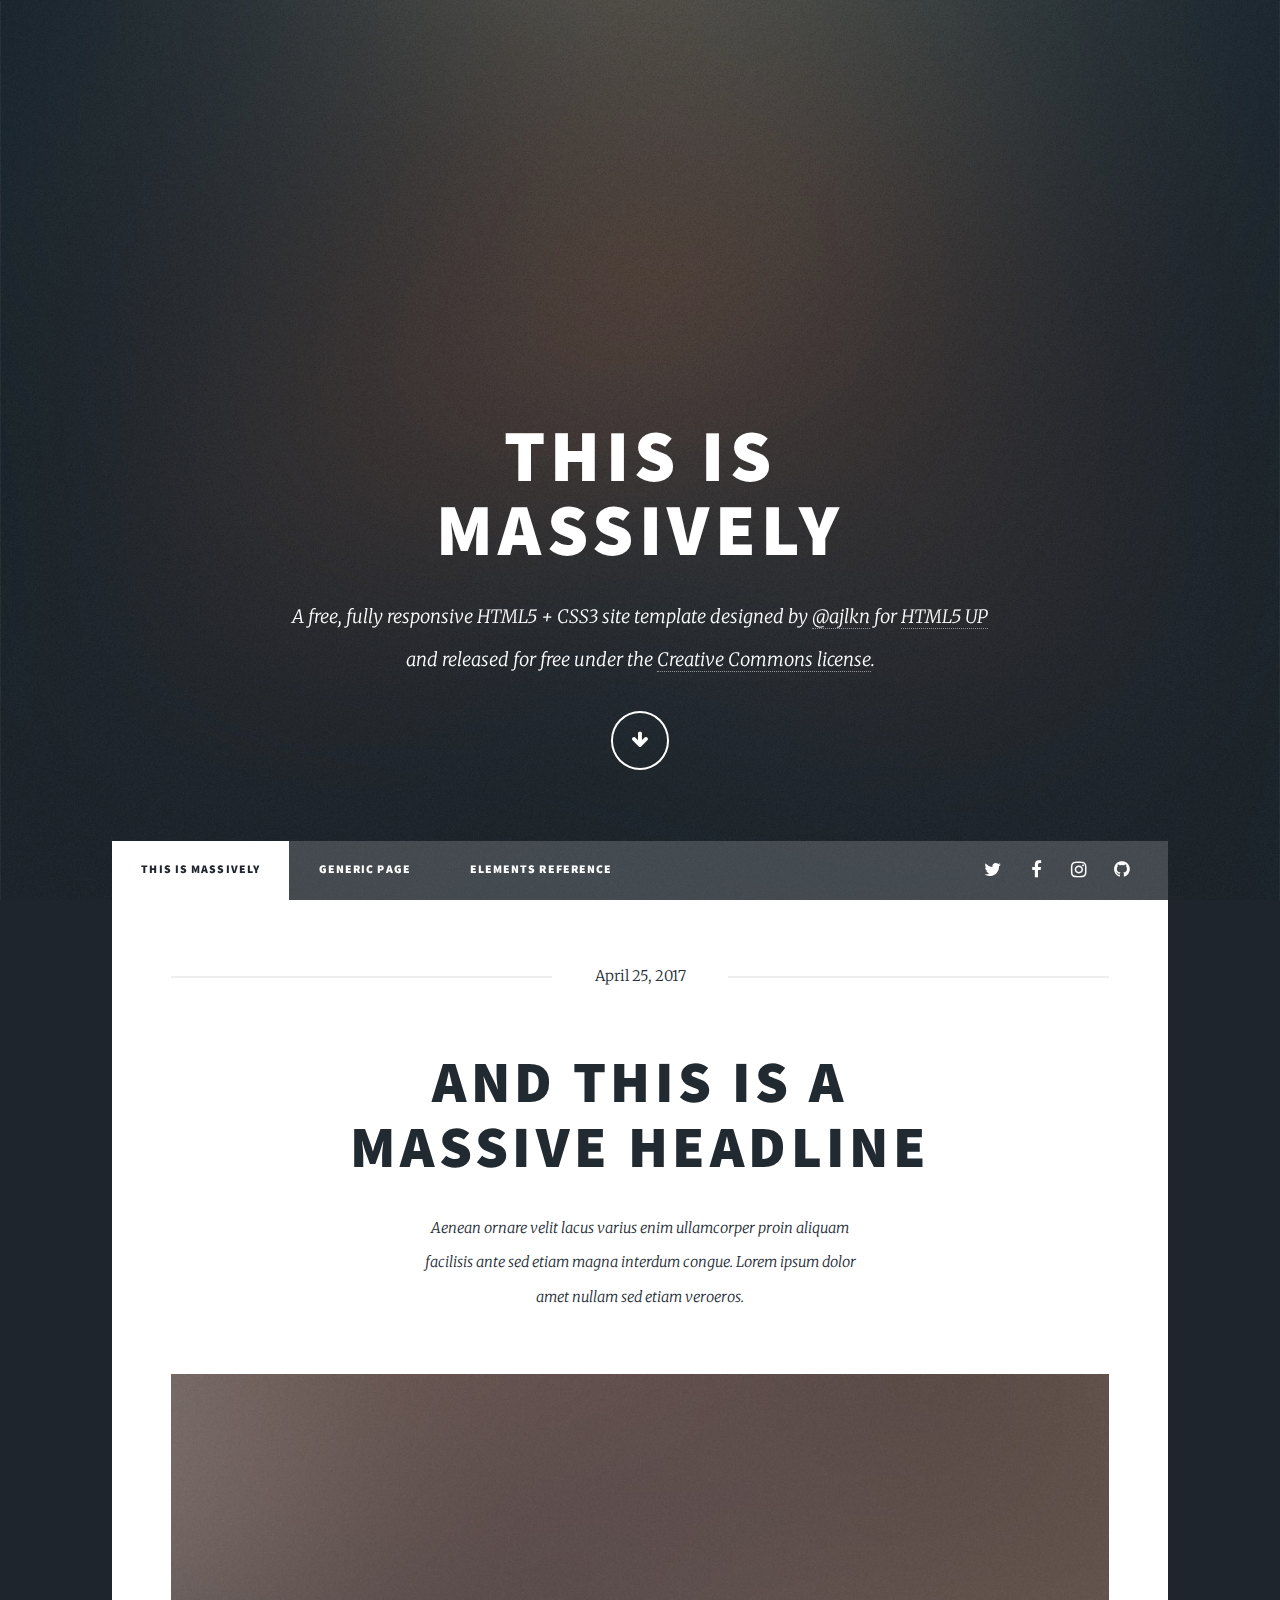
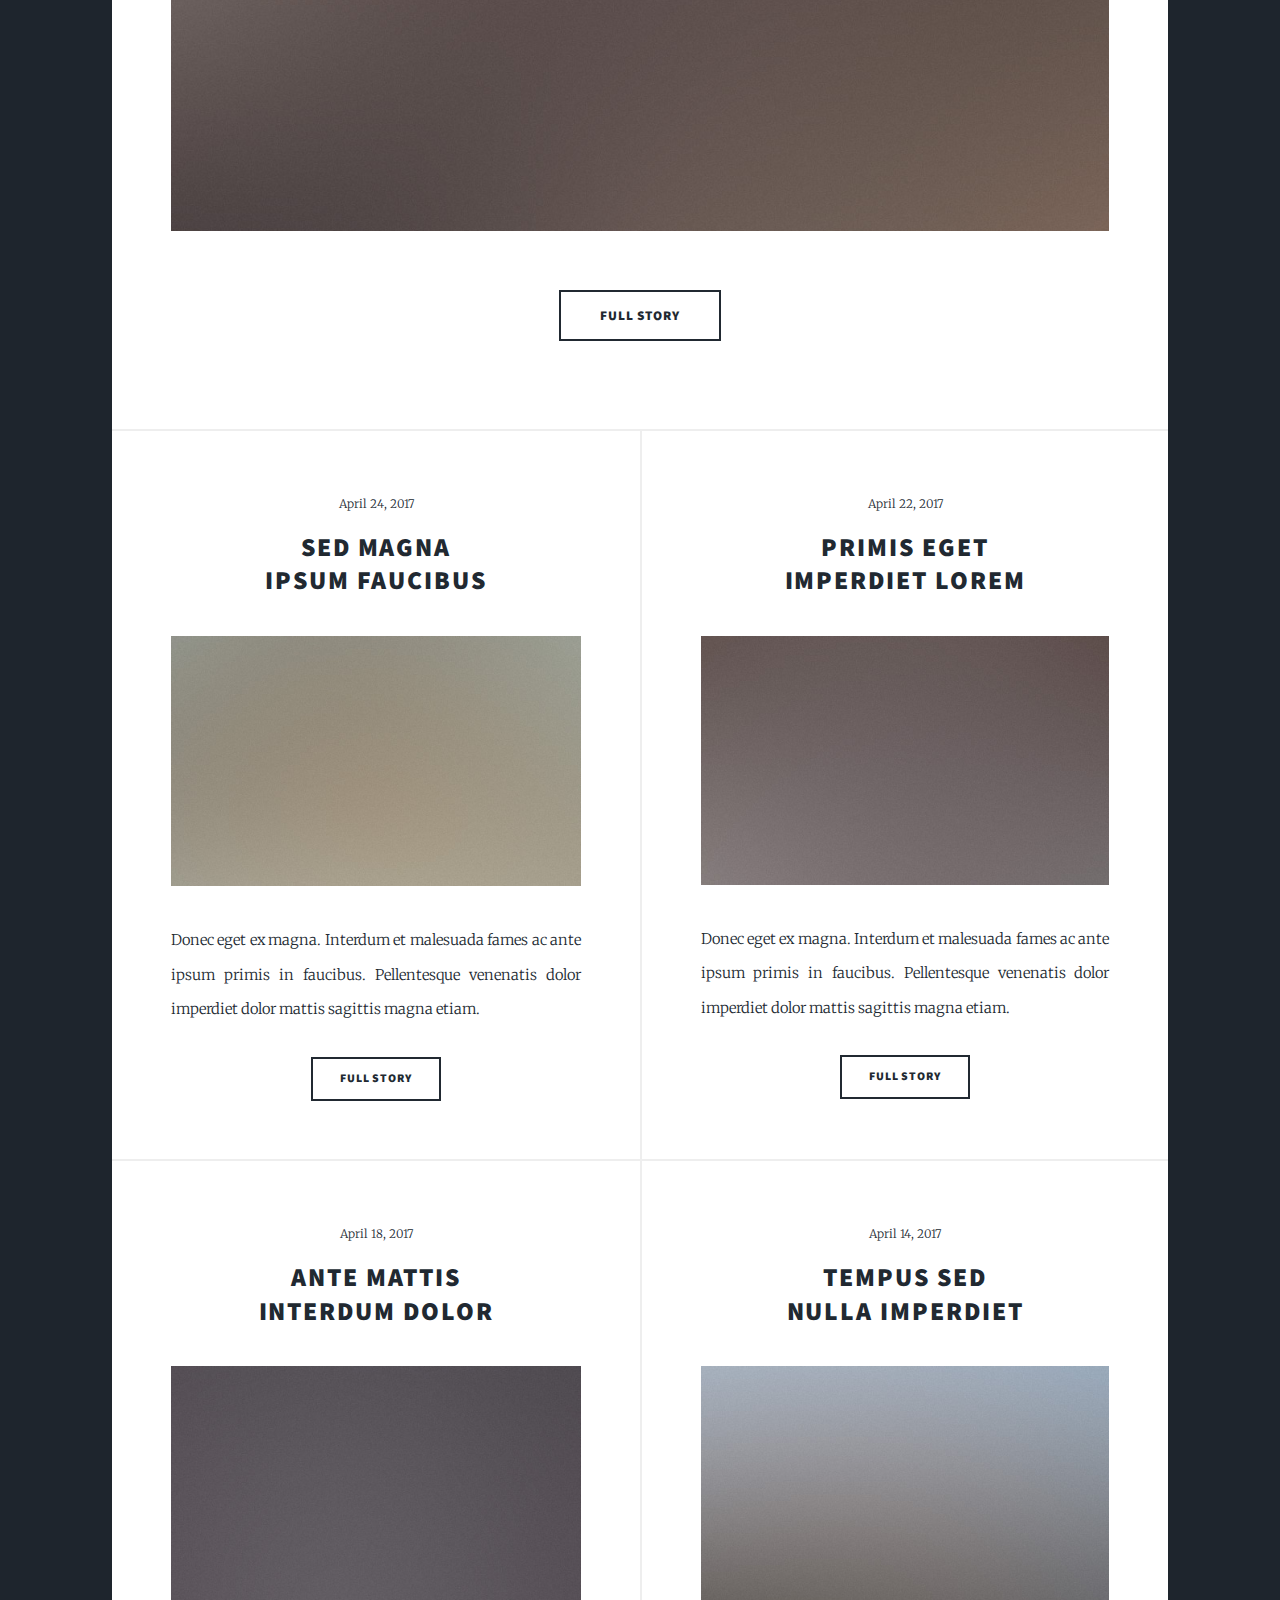
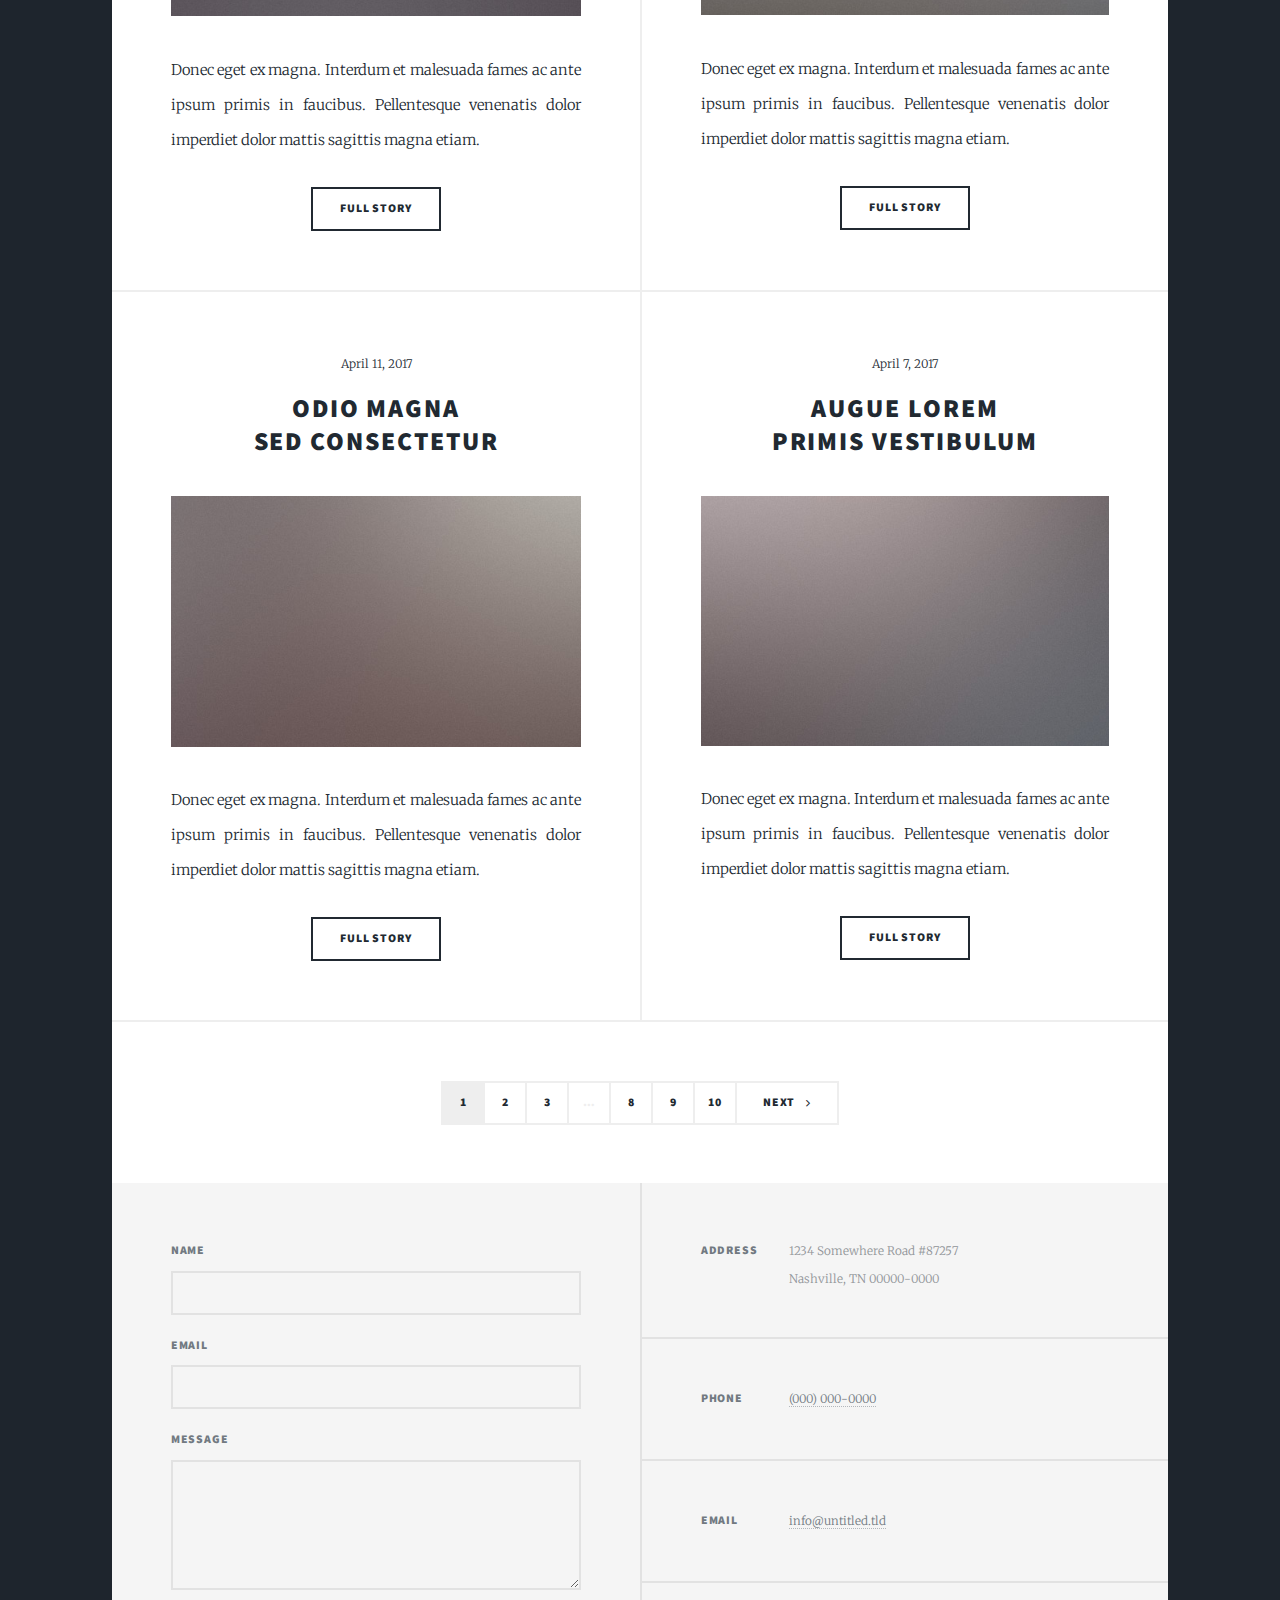
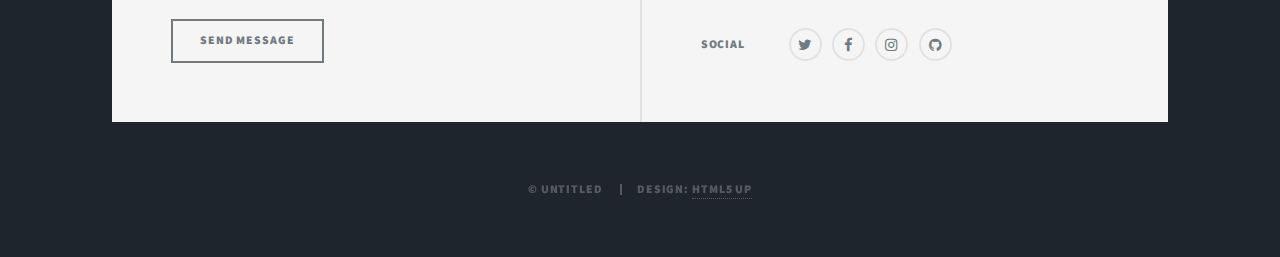
==== index.html @ 77e79a59 "First download" ====
<!DOCTYPE html>
<!--
	Massively by HTML5 UP
	html5up.net | @ajlkn
	Free for personal and commercial use under the CCA 3.0 license (html5up.net/license)
-->
<html>
  <head>
    <title>Jacqueline Omollo</title>
    <meta charset="utf-8" />
    <meta
      name="viewport"
      content="width=device-width, initial-scale=1, user-scalable=no"
    />
    <link rel="stylesheet" href="assets/css/main.css" />
    <noscript><link rel="stylesheet" href="assets/css/noscript.css"/></noscript>
  </head>
  <body class="is-preload">
    <!-- Wrapper -->
    <div id="wrapper" class="fade-in">
      <!-- Intro -->
      <div id="intro">
        <h1>
          This is<br />
          Massively
        </h1>
        <p>
          A free, fully responsive HTML5 + CSS3 site template designed by
          <a href="https://twitter.com/ajlkn">@ajlkn</a> for
          <a href="https://html5up.net">HTML5 UP</a><br />
          and released for free under the
          <a href="https://html5up.net/license">Creative Commons license</a>.
        </p>
        <ul class="actions">
          <li>
            <a href="#header" class="button icon solo fa-arrow-down scrolly"
              >Continue</a
            >
          </li>
        </ul>
      </div>

      <!-- Header -->
      <header id="header">
        <a href="index.html" class="logo">Massively</a>
      </header>

      <!-- Nav -->
      <nav id="nav">
        <ul class="links">
          <li class="active"><a href="index.html">This is Massively</a></li>
          <li><a href="generic.html">Generic Page</a></li>
          <li><a href="elements.html">Elements Reference</a></li>
        </ul>
        <ul class="icons">
          <li>
            <a href="#" class="icon fa-twitter"
              ><span class="label">Twitter</span></a
            >
          </li>
          <li>
            <a href="#" class="icon fa-facebook"
              ><span class="label">Facebook</span></a
            >
          </li>
          <li>
            <a href="#" class="icon fa-instagram"
              ><span class="label">Instagram</span></a
            >
          </li>
          <li>
            <a href="#" class="icon fa-github"
              ><span class="label">GitHub</span></a
            >
          </li>
        </ul>
      </nav>

      <!-- Main -->
      <div id="main">
        <!-- Featured Post -->
        <article class="post featured">
          <header class="major">
            <span class="date">April 25, 2017</span>
            <h2>
              <a href="#"
                >And this is a<br />
                massive headline</a
              >
            </h2>
            <p>
              Aenean ornare velit lacus varius enim ullamcorper proin aliquam<br />
              facilisis ante sed etiam magna interdum congue. Lorem ipsum
              dolor<br />
              amet nullam sed etiam veroeros.
            </p>
          </header>
          <a href="#" class="image main"
            ><img src="images/pic01.jpg" alt=""
          /></a>
          <ul class="actions special">
            <li><a href="#" class="button large">Full Story</a></li>
          </ul>
        </article>

        <!-- Posts -->
        <section class="posts">
          <article>
            <header>
              <span class="date">April 24, 2017</span>
              <h2>
                <a href="#"
                  >Sed magna<br />
                  ipsum faucibus</a
                >
              </h2>
            </header>
            <a href="#" class="image fit"
              ><img src="images/pic02.jpg" alt=""
            /></a>
            <p>
              Donec eget ex magna. Interdum et malesuada fames ac ante ipsum
              primis in faucibus. Pellentesque venenatis dolor imperdiet dolor
              mattis sagittis magna etiam.
            </p>
            <ul class="actions special">
              <li><a href="#" class="button">Full Story</a></li>
            </ul>
          </article>
          <article>
            <header>
              <span class="date">April 22, 2017</span>
              <h2>
                <a href="#"
                  >Primis eget<br />
                  imperdiet lorem</a
                >
              </h2>
            </header>
            <a href="#" class="image fit"
              ><img src="images/pic03.jpg" alt=""
            /></a>
            <p>
              Donec eget ex magna. Interdum et malesuada fames ac ante ipsum
              primis in faucibus. Pellentesque venenatis dolor imperdiet dolor
              mattis sagittis magna etiam.
            </p>
            <ul class="actions special">
              <li><a href="#" class="button">Full Story</a></li>
            </ul>
          </article>
          <article>
            <header>
              <span class="date">April 18, 2017</span>
              <h2>
                <a href="#"
                  >Ante mattis<br />
                  interdum dolor</a
                >
              </h2>
            </header>
            <a href="#" class="image fit"
              ><img src="images/pic04.jpg" alt=""
            /></a>
            <p>
              Donec eget ex magna. Interdum et malesuada fames ac ante ipsum
              primis in faucibus. Pellentesque venenatis dolor imperdiet dolor
              mattis sagittis magna etiam.
            </p>
            <ul class="actions special">
              <li><a href="#" class="button">Full Story</a></li>
            </ul>
          </article>
          <article>
            <header>
              <span class="date">April 14, 2017</span>
              <h2>
                <a href="#"
                  >Tempus sed<br />
                  nulla imperdiet</a
                >
              </h2>
            </header>
            <a href="#" class="image fit"
              ><img src="images/pic05.jpg" alt=""
            /></a>
            <p>
              Donec eget ex magna. Interdum et malesuada fames ac ante ipsum
              primis in faucibus. Pellentesque venenatis dolor imperdiet dolor
              mattis sagittis magna etiam.
            </p>
            <ul class="actions special">
              <li><a href="#" class="button">Full Story</a></li>
            </ul>
          </article>
          <article>
            <header>
              <span class="date">April 11, 2017</span>
              <h2>
                <a href="#"
                  >Odio magna<br />
                  sed consectetur</a
                >
              </h2>
            </header>
            <a href="#" class="image fit"
              ><img src="images/pic06.jpg" alt=""
            /></a>
            <p>
              Donec eget ex magna. Interdum et malesuada fames ac ante ipsum
              primis in faucibus. Pellentesque venenatis dolor imperdiet dolor
              mattis sagittis magna etiam.
            </p>
            <ul class="actions special">
              <li><a href="#" class="button">Full Story</a></li>
            </ul>
          </article>
          <article>
            <header>
              <span class="date">April 7, 2017</span>
              <h2>
                <a href="#"
                  >Augue lorem<br />
                  primis vestibulum</a
                >
              </h2>
            </header>
            <a href="#" class="image fit"
              ><img src="images/pic07.jpg" alt=""
            /></a>
            <p>
              Donec eget ex magna. Interdum et malesuada fames ac ante ipsum
              primis in faucibus. Pellentesque venenatis dolor imperdiet dolor
              mattis sagittis magna etiam.
            </p>
            <ul class="actions special">
              <li><a href="#" class="button">Full Story</a></li>
            </ul>
          </article>
        </section>

        <!-- Footer -->
        <footer>
          <div class="pagination">
            <!--<a href="#" class="previous">Prev</a>-->
            <a href="#" class="page active">1</a>
            <a href="#" class="page">2</a>
            <a href="#" class="page">3</a>
            <span class="extra">&hellip;</span>
            <a href="#" class="page">8</a>
            <a href="#" class="page">9</a>
            <a href="#" class="page">10</a>
            <a href="#" class="next">Next</a>
          </div>
        </footer>
      </div>

      <!-- Footer -->
      <footer id="footer">
        <section>
          <form method="post" action="#">
            <div class="fields">
              <div class="field">
                <label for="name">Name</label>
                <input type="text" name="name" id="name" />
              </div>
              <div class="field">
                <label for="email">Email</label>
                <input type="text" name="email" id="email" />
              </div>
              <div class="field">
                <label for="message">Message</label>
                <textarea name="message" id="message" rows="3"></textarea>
              </div>
            </div>
            <ul class="actions">
              <li><input type="submit" value="Send Message" /></li>
            </ul>
          </form>
        </section>
        <section class="split contact">
          <section class="alt">
            <h3>Address</h3>
            <p>
              1234 Somewhere Road #87257<br />
              Nashville, TN 00000-0000
            </p>
          </section>
          <section>
            <h3>Phone</h3>
            <p><a href="#">(000) 000-0000</a></p>
          </section>
          <section>
            <h3>Email</h3>
            <p><a href="#">info@untitled.tld</a></p>
          </section>
          <section>
            <h3>Social</h3>
            <ul class="icons alt">
              <li>
                <a href="#" class="icon alt fa-twitter"
                  ><span class="label">Twitter</span></a
                >
              </li>
              <li>
                <a href="#" class="icon alt fa-facebook"
                  ><span class="label">Facebook</span></a
                >
              </li>
              <li>
                <a href="#" class="icon alt fa-instagram"
                  ><span class="label">Instagram</span></a
                >
              </li>
              <li>
                <a href="#" class="icon alt fa-github"
                  ><span class="label">GitHub</span></a
                >
              </li>
            </ul>
          </section>
        </section>
      </footer>

      <!-- Copyright -->
      <div id="copyright">
        <ul>
          <li>&copy; Untitled</li>
          <li>Design: <a href="https://html5up.net">HTML5 UP</a></li>
        </ul>
      </div>
    </div>

    <!-- Scripts -->
    <script src="assets/js/jquery.min.js"></script>
    <script src="assets/js/jquery.scrollex.min.js"></script>
    <script src="assets/js/jquery.scrolly.min.js"></script>
    <script src="assets/js/browser.min.js"></script>
    <script src="assets/js/breakpoints.min.js"></script>
    <script src="assets/js/util.js"></script>
    <script src="assets/js/main.js"></script>
  </body>
</html>
---- assets/css/main.css ----
@import url(font-awesome.min.css);
@import url("https://fonts.googleapis.com/css?family=Merriweather:300,700,300italic,700italic|Source+Sans+Pro:900");

/*
	Massively by HTML5 UP
	html5up.net | @ajlkn
	Free for personal and commercial use under the CCA 3.0 license (html5up.net/license)
*/

html, body, div, span, applet, object,
iframe, h1, h2, h3, h4, h5, h6, p, blockquote,
pre, a, abbr, acronym, address, big, cite,
code, del, dfn, em, img, ins, kbd, q, s, samp,
small, strike, strong, sub, sup, tt, var, b,
u, i, center, dl, dt, dd, ol, ul, li, fieldset,
form, label, legend, table, caption, tbody,
tfoot, thead, tr, th, td, article, aside,
canvas, details, embed, figure, figcaption,
footer, header, hgroup, menu, nav, output, ruby,
section, summary, time, mark, audio, video {
	margin: 0;
	padding: 0;
	border: 0;
	font-size: 100%;
	font: inherit;
	vertical-align: baseline;}

article, aside, details, figcaption, figure,
footer, header, hgroup, menu, nav, section {
	display: block;}

body {
	line-height: 1;
}

ol, ul {
	list-style: none;
}

blockquote, q {
	quotes: none;
}

	blockquote:before, blockquote:after, q:before, q:after {
		content: '';
		content: none;
	}

table {
	border-collapse: collapse;
	border-spacing: 0;
}

body {
	-webkit-text-size-adjust: none;
}

mark {
	background-color: transparent;
	color: inherit;
}

input::-moz-focus-inner {
	border: 0;
	padding: 0;
}

input, select, textarea {
	-moz-appearance: none;
	-webkit-appearance: none;
	-ms-appearance: none;
	appearance: none;
}

/* Basic */

	@-ms-viewport {
		width: device-width;
	}

	body {
		-ms-overflow-style: scrollbar;
	}

	@media screen and (max-width: 480px) {

		html, body {
			min-width: 320px;
		}

	}

	html {
		box-sizing: border-box;
	}

	*, *:before, *:after {
		box-sizing: inherit;
	}

	body {
		background-color: #1e252d;
	}

		body.is-preload *, body.is-preload *:before, body.is-preload *:after {
			-moz-animation: none !important;
			-webkit-animation: none !important;
			-ms-animation: none !important;
			animation: none !important;
			-moz-transition: none !important;
			-webkit-transition: none !important;
			-ms-transition: none !important;
			transition: none !important;
		}

/* Type */

	html {
		font-size: 16pt;
	}

		@media screen and (max-width: 1680px) {

			html {
				font-size: 12pt;
			}

		}

		@media screen and (max-width: 1280px) {

			html {
				font-size: 11pt;
			}

		}

		@media screen and (max-width: 360px) {

			html {
				font-size: 10pt;
			}

		}

	body {
		color: #212931;
	}

	body, input, select, textarea {
		font-family: "Merriweather", Georgia, serif;
		font-weight: 300;
		font-size: 1rem;
		line-height: 2.375;
	}

	a {
		-moz-transition: color 0.2s ease-in-out, background-color 0.2s ease-in-out, border-color 0.2s ease-in-out, box-shadow 0.2s ease-in-out;
		-webkit-transition: color 0.2s ease-in-out, background-color 0.2s ease-in-out, border-color 0.2s ease-in-out, box-shadow 0.2s ease-in-out;
		-ms-transition: color 0.2s ease-in-out, background-color 0.2s ease-in-out, border-color 0.2s ease-in-out, box-shadow 0.2s ease-in-out;
		transition: color 0.2s ease-in-out, background-color 0.2s ease-in-out, border-color 0.2s ease-in-out, box-shadow 0.2s ease-in-out;
		border-bottom: dotted 1px;
		text-decoration: none;
	}

		a:hover {
			border-bottom-color: transparent;
		}

	strong, b {
		font-weight: 600;
	}

	em, i {
		font-style: italic;
	}

	p {
		text-align: justify;
		margin: 0 0 2rem 0;
	}

	h1, h2, h3, h4, h5, h6 {
		font-family: "Source Sans Pro", Helvetica, sans-serif;
		font-weight: 900;
		line-height: 1.5;
		letter-spacing: 0.075em;
		text-transform: uppercase;
		margin: 0 0 1rem 0;
	}

		h1 a, h2 a, h3 a, h4 a, h5 a, h6 a {
			border-bottom: 0;
			color: inherit;
			text-decoration: none;
		}

	h1 {
		font-size: 4rem;
		line-height: 1.1;
		margin: 0 0 2rem 0;
	}

	h2 {
		font-size: 1.75rem;
		line-height: 1.3;
		margin: 0 0 1.5rem 0;
	}

	h3 {
		font-size: 1.25rem;
		margin: 0 0 1.5rem 0;
	}

	h4 {
		font-size: 1rem;
	}

	h5 {
		font-size: 0.9rem;
	}

	h6 {
		font-size: 0.8rem;
	}

	sub {
		font-size: 0.8rem;
		position: relative;
		top: 0.5rem;
	}

	sup {
		font-size: 0.8rem;
		position: relative;
		top: -0.5rem;
	}

	blockquote {
		border-left: solid 4px;
		font-style: italic;
		margin: 0 0 2rem 0;
		padding: 0.5rem 0 0.5rem 2rem;
	}

	code {
		border: solid 2px;
		font-family: "Courier New", monospace;
		font-size: 0.9rem;
		margin: 0 0.25rem;
		padding: 0.25rem 0.65rem;
	}

	pre {
		-webkit-overflow-scrolling: touch;
		font-family: "Courier New", monospace;
		font-size: 0.9rem;
		margin: 0 0 2rem 0;
	}

		pre code {
			display: block;
			line-height: 1.75;
			padding: 1rem 1.5rem;
			overflow-x: auto;
		}

	hr {
		border: 0;
		border-bottom: solid 2px;
		margin: 3rem 0;
	}

		hr.major {
			margin: 5rem 0;
		}

	.align-left {
		text-align: left;
	}

	.align-center {
		text-align: center;
	}

	.align-right {
		text-align: right;
	}

	input, select, textarea {
		color: #212931;
	}

	a {
		color: #212931;
		border-bottom-color: rgba(33, 41, 49, 0.5);
	}

		a:hover {
			border-bottom-color: transparent;
			color: #18bfef !important;
		}

	strong, b {
		color: #212931;
	}

	h1, h2, h3, h4, h5, h6 {
		color: #212931;
	}

	blockquote {
		border-left-color: #eeeeee;
	}

	code {
		background: rgba(220, 220, 220, 0.25);
		border-color: #eeeeee;
	}

	hr {
		border-bottom-color: #eeeeee;
	}

/* Row */

	.row {
		display: flex;
		flex-wrap: wrap;
		box-sizing: border-box;
		align-items: stretch;
	}

		.row > * {
			box-sizing: border-box;
		}

		.row.gtr-uniform > * > :last-child {
			margin-bottom: 0;
		}

		.row.aln-left {
			justify-content: flex-start;
		}

		.row.aln-center {
			justify-content: center;
		}

		.row.aln-right {
			justify-content: flex-end;
		}

		.row.aln-top {
			align-items: flex-start;
		}

		.row.aln-middle {
			align-items: center;
		}

		.row.aln-bottom {
			align-items: flex-end;
		}

		.row > .imp {
			order: -1;
		}

		.row > .col-1 {
			width: 8.3333333333%;
		}

		.row > .off-1 {
			margin-left: 8.3333333333%;
		}

		.row > .col-2 {
			width: 16.6666666667%;
		}

		.row > .off-2 {
			margin-left: 16.6666666667%;
		}

		.row > .col-3 {
			width: 25%;
		}

		.row > .off-3 {
			margin-left: 25%;
		}

		.row > .col-4 {
			width: 33.3333333333%;
		}

		.row > .off-4 {
			margin-left: 33.3333333333%;
		}

		.row > .col-5 {
			width: 41.6666666667%;
		}

		.row > .off-5 {
			margin-left: 41.6666666667%;
		}

		.row > .col-6 {
			width: 50%;
		}

		.row > .off-6 {
			margin-left: 50%;
		}

		.row > .col-7 {
			width: 58.3333333333%;
		}

		.row > .off-7 {
			margin-left: 58.3333333333%;
		}

		.row > .col-8 {
			width: 66.6666666667%;
		}

		.row > .off-8 {
			margin-left: 66.6666666667%;
		}

		.row > .col-9 {
			width: 75%;
		}

		.row > .off-9 {
			margin-left: 75%;
		}

		.row > .col-10 {
			width: 83.3333333333%;
		}

		.row > .off-10 {
			margin-left: 83.3333333333%;
		}

		.row > .col-11 {
			width: 91.6666666667%;
		}

		.row > .off-11 {
			margin-left: 91.6666666667%;
		}

		.row > .col-12 {
			width: 100%;
		}

		.row > .off-12 {
			margin-left: 100%;
		}

		.row.gtr-0 {
			margin-top: 0;
			margin-left: 0rem;
		}

			.row.gtr-0 > * {
				padding: 0 0 0 0rem;
			}

			.row.gtr-0.gtr-uniform {
				margin-top: 0rem;
			}

				.row.gtr-0.gtr-uniform > * {
					padding-top: 0rem;
				}

		.row.gtr-25 {
			margin-top: 0;
			margin-left: -0.375rem;
		}

			.row.gtr-25 > * {
				padding: 0 0 0 0.375rem;
			}

			.row.gtr-25.gtr-uniform {
				margin-top: -0.375rem;
			}

				.row.gtr-25.gtr-uniform > * {
					padding-top: 0.375rem;
				}

		.row.gtr-50 {
			margin-top: 0;
			margin-left: -0.75rem;
		}

			.row.gtr-50 > * {
				padding: 0 0 0 0.75rem;
			}

			.row.gtr-50.gtr-uniform {
				margin-top: -0.75rem;
			}

				.row.gtr-50.gtr-uniform > * {
					padding-top: 0.75rem;
				}

		.row {
			margin-top: 0;
			margin-left: -1.5rem;
		}

			.row > * {
				padding: 0 0 0 1.5rem;
			}

			.row.gtr-uniform {
				margin-top: -1.5rem;
			}

				.row.gtr-uniform > * {
					padding-top: 1.5rem;
				}

		.row.gtr-150 {
			margin-top: 0;
			margin-left: -2.25rem;
		}

			.row.gtr-150 > * {
				padding: 0 0 0 2.25rem;
			}

			.row.gtr-150.gtr-uniform {
				margin-top: -2.25rem;
			}

				.row.gtr-150.gtr-uniform > * {
					padding-top: 2.25rem;
				}

		.row.gtr-200 {
			margin-top: 0;
			margin-left: -3rem;
		}

			.row.gtr-200 > * {
				padding: 0 0 0 3rem;
			}

			.row.gtr-200.gtr-uniform {
				margin-top: -3rem;
			}

				.row.gtr-200.gtr-uniform > * {
					padding-top: 3rem;
				}

		@media screen and (max-width: 1680px) {

			.row {
				display: flex;
				flex-wrap: wrap;
				box-sizing: border-box;
				align-items: stretch;
			}

				.row > * {
					box-sizing: border-box;
				}

				.row.gtr-uniform > * > :last-child {
					margin-bottom: 0;
				}

				.row.aln-left {
					justify-content: flex-start;
				}

				.row.aln-center {
					justify-content: center;
				}

				.row.aln-right {
					justify-content: flex-end;
				}

				.row.aln-top {
					align-items: flex-start;
				}

				.row.aln-middle {
					align-items: center;
				}

				.row.aln-bottom {
					align-items: flex-end;
				}

				.row > .imp-xlarge {
					order: -1;
				}

				.row > .col-1-xlarge {
					width: 8.3333333333%;
				}

				.row > .off-1-xlarge {
					margin-left: 8.3333333333%;
				}

				.row > .col-2-xlarge {
					width: 16.6666666667%;
				}

				.row > .off-2-xlarge {
					margin-left: 16.6666666667%;
				}

				.row > .col-3-xlarge {
					width: 25%;
				}

				.row > .off-3-xlarge {
					margin-left: 25%;
				}

				.row > .col-4-xlarge {
					width: 33.3333333333%;
				}

				.row > .off-4-xlarge {
					margin-left: 33.3333333333%;
				}

				.row > .col-5-xlarge {
					width: 41.6666666667%;
				}

				.row > .off-5-xlarge {
					margin-left: 41.6666666667%;
				}

				.row > .col-6-xlarge {
					width: 50%;
				}

				.row > .off-6-xlarge {
					margin-left: 50%;
				}

				.row > .col-7-xlarge {
					width: 58.3333333333%;
				}

				.row > .off-7-xlarge {
					margin-left: 58.3333333333%;
				}

				.row > .col-8-xlarge {
					width: 66.6666666667%;
				}

				.row > .off-8-xlarge {
					margin-left: 66.6666666667%;
				}

				.row > .col-9-xlarge {
					width: 75%;
				}

				.row > .off-9-xlarge {
					margin-left: 75%;
				}

				.row > .col-10-xlarge {
					width: 83.3333333333%;
				}

				.row > .off-10-xlarge {
					margin-left: 83.3333333333%;
				}

				.row > .col-11-xlarge {
					width: 91.6666666667%;
				}

				.row > .off-11-xlarge {
					margin-left: 91.6666666667%;
				}

				.row > .col-12-xlarge {
					width: 100%;
				}

				.row > .off-12-xlarge {
					margin-left: 100%;
				}

				.row.gtr-0 {
					margin-top: 0;
					margin-left: 0rem;
				}

					.row.gtr-0 > * {
						padding: 0 0 0 0rem;
					}

					.row.gtr-0.gtr-uniform {
						margin-top: 0rem;
					}

						.row.gtr-0.gtr-uniform > * {
							padding-top: 0rem;
						}

				.row.gtr-25 {
					margin-top: 0;
					margin-left: -0.375rem;
				}

					.row.gtr-25 > * {
						padding: 0 0 0 0.375rem;
					}

					.row.gtr-25.gtr-uniform {
						margin-top: -0.375rem;
					}

						.row.gtr-25.gtr-uniform > * {
							padding-top: 0.375rem;
						}

				.row.gtr-50 {
					margin-top: 0;
					margin-left: -0.75rem;
				}

					.row.gtr-50 > * {
						padding: 0 0 0 0.75rem;
					}

					.row.gtr-50.gtr-uniform {
						margin-top: -0.75rem;
					}

						.row.gtr-50.gtr-uniform > * {
							padding-top: 0.75rem;
						}

				.row {
					margin-top: 0;
					margin-left: -1.5rem;
				}

					.row > * {
						padding: 0 0 0 1.5rem;
					}

					.row.gtr-uniform {
						margin-top: -1.5rem;
					}

						.row.gtr-uniform > * {
							padding-top: 1.5rem;
						}

				.row.gtr-150 {
					margin-top: 0;
					margin-left: -2.25rem;
				}

					.row.gtr-150 > * {
						padding: 0 0 0 2.25rem;
					}

					.row.gtr-150.gtr-uniform {
						margin-top: -2.25rem;
					}

						.row.gtr-150.gtr-uniform > * {
							padding-top: 2.25rem;
						}

				.row.gtr-200 {
					margin-top: 0;
					margin-left: -3rem;
				}

					.row.gtr-200 > * {
						padding: 0 0 0 3rem;
					}

					.row.gtr-200.gtr-uniform {
						margin-top: -3rem;
					}

						.row.gtr-200.gtr-uniform > * {
							padding-top: 3rem;
						}

		}

		@media screen and (max-width: 1280px) {

			.row {
				display: flex;
				flex-wrap: wrap;
				box-sizing: border-box;
				align-items: stretch;
			}

				.row > * {
					box-sizing: border-box;
				}

				.row.gtr-uniform > * > :last-child {
					margin-bottom: 0;
				}

				.row.aln-left {
					justify-content: flex-start;
				}

				.row.aln-center {
					justify-content: center;
				}

				.row.aln-right {
					justify-content: flex-end;
				}

				.row.aln-top {
					align-items: flex-start;
				}

				.row.aln-middle {
					align-items: center;
				}

				.row.aln-bottom {
					align-items: flex-end;
				}

				.row > .imp-large {
					order: -1;
				}

				.row > .col-1-large {
					width: 8.3333333333%;
				}

				.row > .off-1-large {
					margin-left: 8.3333333333%;
				}

				.row > .col-2-large {
					width: 16.6666666667%;
				}

				.row > .off-2-large {
					margin-left: 16.6666666667%;
				}

				.row > .col-3-large {
					width: 25%;
				}

				.row > .off-3-large {
					margin-left: 25%;
				}

				.row > .col-4-large {
					width: 33.3333333333%;
				}

				.row > .off-4-large {
					margin-left: 33.3333333333%;
				}

				.row > .col-5-large {
					width: 41.6666666667%;
				}

				.row > .off-5-large {
					margin-left: 41.6666666667%;
				}

				.row > .col-6-large {
					width: 50%;
				}

				.row > .off-6-large {
					margin-left: 50%;
				}

				.row > .col-7-large {
					width: 58.3333333333%;
				}

				.row > .off-7-large {
					margin-left: 58.3333333333%;
				}

				.row > .col-8-large {
					width: 66.6666666667%;
				}

				.row > .off-8-large {
					margin-left: 66.6666666667%;
				}

				.row > .col-9-large {
					width: 75%;
				}

				.row > .off-9-large {
					margin-left: 75%;
				}

				.row > .col-10-large {
					width: 83.3333333333%;
				}

				.row > .off-10-large {
					margin-left: 83.3333333333%;
				}

				.row > .col-11-large {
					width: 91.6666666667%;
				}

				.row > .off-11-large {
					margin-left: 91.6666666667%;
				}

				.row > .col-12-large {
					width: 100%;
				}

				.row > .off-12-large {
					margin-left: 100%;
				}

				.row.gtr-0 {
					margin-top: 0;
					margin-left: 0rem;
				}

					.row.gtr-0 > * {
						padding: 0 0 0 0rem;
					}

					.row.gtr-0.gtr-uniform {
						margin-top: 0rem;
					}

						.row.gtr-0.gtr-uniform > * {
							padding-top: 0rem;
						}

				.row.gtr-25 {
					margin-top: 0;
					margin-left: -0.375rem;
				}

					.row.gtr-25 > * {
						padding: 0 0 0 0.375rem;
					}

					.row.gtr-25.gtr-uniform {
						margin-top: -0.375rem;
					}

						.row.gtr-25.gtr-uniform > * {
							padding-top: 0.375rem;
						}

				.row.gtr-50 {
					margin-top: 0;
					margin-left: -0.75rem;
				}

					.row.gtr-50 > * {
						padding: 0 0 0 0.75rem;
					}

					.row.gtr-50.gtr-uniform {
						margin-top: -0.75rem;
					}

						.row.gtr-50.gtr-uniform > * {
							padding-top: 0.75rem;
						}

				.row {
					margin-top: 0;
					margin-left: -1.5rem;
				}

					.row > * {
						padding: 0 0 0 1.5rem;
					}

					.row.gtr-uniform {
						margin-top: -1.5rem;
					}

						.row.gtr-uniform > * {
							padding-top: 1.5rem;
						}

				.row.gtr-150 {
					margin-top: 0;
					margin-left: -2.25rem;
				}

					.row.gtr-150 > * {
						padding: 0 0 0 2.25rem;
					}

					.row.gtr-150.gtr-uniform {
						margin-top: -2.25rem;
					}

						.row.gtr-150.gtr-uniform > * {
							padding-top: 2.25rem;
						}

				.row.gtr-200 {
					margin-top: 0;
					margin-left: -3rem;
				}

					.row.gtr-200 > * {
						padding: 0 0 0 3rem;
					}

					.row.gtr-200.gtr-uniform {
						margin-top: -3rem;
					}

						.row.gtr-200.gtr-uniform > * {
							padding-top: 3rem;
						}

		}

		@media screen and (max-width: 980px) {

			.row {
				display: flex;
				flex-wrap: wrap;
				box-sizing: border-box;
				align-items: stretch;
			}

				.row > * {
					box-sizing: border-box;
				}

				.row.gtr-uniform > * > :last-child {
					margin-bottom: 0;
				}

				.row.aln-left {
					justify-content: flex-start;
				}

				.row.aln-center {
					justify-content: center;
				}

				.row.aln-right {
					justify-content: flex-end;
				}

				.row.aln-top {
					align-items: flex-start;
				}

				.row.aln-middle {
					align-items: center;
				}

				.row.aln-bottom {
					align-items: flex-end;
				}

				.row > .imp-medium {
					order: -1;
				}

				.row > .col-1-medium {
					width: 8.3333333333%;
				}

				.row > .off-1-medium {
					margin-left: 8.3333333333%;
				}

				.row > .col-2-medium {
					width: 16.6666666667%;
				}

				.row > .off-2-medium {
					margin-left: 16.6666666667%;
				}

				.row > .col-3-medium {
					width: 25%;
				}

				.row > .off-3-medium {
					margin-left: 25%;
				}

				.row > .col-4-medium {
					width: 33.3333333333%;
				}

				.row > .off-4-medium {
					margin-left: 33.3333333333%;
				}

				.row > .col-5-medium {
					width: 41.6666666667%;
				}

				.row > .off-5-medium {
					margin-left: 41.6666666667%;
				}

				.row > .col-6-medium {
					width: 50%;
				}

				.row > .off-6-medium {
					margin-left: 50%;
				}

				.row > .col-7-medium {
					width: 58.3333333333%;
				}

				.row > .off-7-medium {
					margin-left: 58.3333333333%;
				}

				.row > .col-8-medium {
					width: 66.6666666667%;
				}

				.row > .off-8-medium {
					margin-left: 66.6666666667%;
				}

				.row > .col-9-medium {
					width: 75%;
				}

				.row > .off-9-medium {
					margin-left: 75%;
				}

				.row > .col-10-medium {
					width: 83.3333333333%;
				}

				.row > .off-10-medium {
					margin-left: 83.3333333333%;
				}

				.row > .col-11-medium {
					width: 91.6666666667%;
				}

				.row > .off-11-medium {
					margin-left: 91.6666666667%;
				}

				.row > .col-12-medium {
					width: 100%;
				}

				.row > .off-12-medium {
					margin-left: 100%;
				}

				.row.gtr-0 {
					margin-top: 0;
					margin-left: 0rem;
				}

					.row.gtr-0 > * {
						padding: 0 0 0 0rem;
					}

					.row.gtr-0.gtr-uniform {
						margin-top: 0rem;
					}

						.row.gtr-0.gtr-uniform > * {
							padding-top: 0rem;
						}

				.row.gtr-25 {
					margin-top: 0;
					margin-left: -0.375rem;
				}

					.row.gtr-25 > * {
						padding: 0 0 0 0.375rem;
					}

					.row.gtr-25.gtr-uniform {
						margin-top: -0.375rem;
					}

						.row.gtr-25.gtr-uniform > * {
							padding-top: 0.375rem;
						}

				.row.gtr-50 {
					margin-top: 0;
					margin-left: -0.75rem;
				}

					.row.gtr-50 > * {
						padding: 0 0 0 0.75rem;
					}

					.row.gtr-50.gtr-uniform {
						margin-top: -0.75rem;
					}

						.row.gtr-50.gtr-uniform > * {
							padding-top: 0.75rem;
						}

				.row {
					margin-top: 0;
					margin-left: -1.5rem;
				}

					.row > * {
						padding: 0 0 0 1.5rem;
					}

					.row.gtr-uniform {
						margin-top: -1.5rem;
					}

						.row.gtr-uniform > * {
							padding-top: 1.5rem;
						}

				.row.gtr-150 {
					margin-top: 0;
					margin-left: -2.25rem;
				}

					.row.gtr-150 > * {
						padding: 0 0 0 2.25rem;
					}

					.row.gtr-150.gtr-uniform {
						margin-top: -2.25rem;
					}

						.row.gtr-150.gtr-uniform > * {
							padding-top: 2.25rem;
						}

				.row.gtr-200 {
					margin-top: 0;
					margin-left: -3rem;
				}

					.row.gtr-200 > * {
						padding: 0 0 0 3rem;
					}

					.row.gtr-200.gtr-uniform {
						margin-top: -3rem;
					}

						.row.gtr-200.gtr-uniform > * {
							padding-top: 3rem;
						}

		}

		@media screen and (max-width: 736px) {

			.row {
				display: flex;
				flex-wrap: wrap;
				box-sizing: border-box;
				align-items: stretch;
			}

				.row > * {
					box-sizing: border-box;
				}

				.row.gtr-uniform > * > :last-child {
					margin-bottom: 0;
				}

				.row.aln-left {
					justify-content: flex-start;
				}

				.row.aln-center {
					justify-content: center;
				}

				.row.aln-right {
					justify-content: flex-end;
				}

				.row.aln-top {
					align-items: flex-start;
				}

				.row.aln-middle {
					align-items: center;
				}

				.row.aln-bottom {
					align-items: flex-end;
				}

				.row > .imp-small {
					order: -1;
				}

				.row > .col-1-small {
					width: 8.3333333333%;
				}

				.row > .off-1-small {
					margin-left: 8.3333333333%;
				}

				.row > .col-2-small {
					width: 16.6666666667%;
				}

				.row > .off-2-small {
					margin-left: 16.6666666667%;
				}

				.row > .col-3-small {
					width: 25%;
				}

				.row > .off-3-small {
					margin-left: 25%;
				}

				.row > .col-4-small {
					width: 33.3333333333%;
				}

				.row > .off-4-small {
					margin-left: 33.3333333333%;
				}

				.row > .col-5-small {
					width: 41.6666666667%;
				}

				.row > .off-5-small {
					margin-left: 41.6666666667%;
				}

				.row > .col-6-small {
					width: 50%;
				}

				.row > .off-6-small {
					margin-left: 50%;
				}

				.row > .col-7-small {
					width: 58.3333333333%;
				}

				.row > .off-7-small {
					margin-left: 58.3333333333%;
				}

				.row > .col-8-small {
					width: 66.6666666667%;
				}

				.row > .off-8-small {
					margin-left: 66.6666666667%;
				}

				.row > .col-9-small {
					width: 75%;
				}

				.row > .off-9-small {
					margin-left: 75%;
				}

				.row > .col-10-small {
					width: 83.3333333333%;
				}

				.row > .off-10-small {
					margin-left: 83.3333333333%;
				}

				.row > .col-11-small {
					width: 91.6666666667%;
				}

				.row > .off-11-small {
					margin-left: 91.6666666667%;
				}

				.row > .col-12-small {
					width: 100%;
				}

				.row > .off-12-small {
					margin-left: 100%;
				}

				.row.gtr-0 {
					margin-top: 0;
					margin-left: 0rem;
				}

					.row.gtr-0 > * {
						padding: 0 0 0 0rem;
					}

					.row.gtr-0.gtr-uniform {
						margin-top: 0rem;
					}

						.row.gtr-0.gtr-uniform > * {
							padding-top: 0rem;
						}

				.row.gtr-25 {
					margin-top: 0;
					margin-left: -0.375rem;
				}

					.row.gtr-25 > * {
						padding: 0 0 0 0.375rem;
					}

					.row.gtr-25.gtr-uniform {
						margin-top: -0.375rem;
					}

						.row.gtr-25.gtr-uniform > * {
							padding-top: 0.375rem;
						}

				.row.gtr-50 {
					margin-top: 0;
					margin-left: -0.75rem;
				}

					.row.gtr-50 > * {
						padding: 0 0 0 0.75rem;
					}

					.row.gtr-50.gtr-uniform {
						margin-top: -0.75rem;
					}

						.row.gtr-50.gtr-uniform > * {
							padding-top: 0.75rem;
						}

				.row {
					margin-top: 0;
					margin-left: -1.5rem;
				}

					.row > * {
						padding: 0 0 0 1.5rem;
					}

					.row.gtr-uniform {
						margin-top: -1.5rem;
					}

						.row.gtr-uniform > * {
							padding-top: 1.5rem;
						}

				.row.gtr-150 {
					margin-top: 0;
					margin-left: -2.25rem;
				}

					.row.gtr-150 > * {
						padding: 0 0 0 2.25rem;
					}

					.row.gtr-150.gtr-uniform {
						margin-top: -2.25rem;
					}

						.row.gtr-150.gtr-uniform > * {
							padding-top: 2.25rem;
						}

				.row.gtr-200 {
					margin-top: 0;
					margin-left: -3rem;
				}

					.row.gtr-200 > * {
						padding: 0 0 0 3rem;
					}

					.row.gtr-200.gtr-uniform {
						margin-top: -3rem;
					}

						.row.gtr-200.gtr-uniform > * {
							padding-top: 3rem;
						}

		}

		@media screen and (max-width: 480px) {

			.row {
				display: flex;
				flex-wrap: wrap;
				box-sizing: border-box;
				align-items: stretch;
			}

				.row > * {
					box-sizing: border-box;
				}

				.row.gtr-uniform > * > :last-child {
					margin-bottom: 0;
				}

				.row.aln-left {
					justify-content: flex-start;
				}

				.row.aln-center {
					justify-content: center;
				}

				.row.aln-right {
					justify-content: flex-end;
				}

				.row.aln-top {
					align-items: flex-start;
				}

				.row.aln-middle {
					align-items: center;
				}

				.row.aln-bottom {
					align-items: flex-end;
				}

				.row > .imp-xsmall {
					order: -1;
				}

				.row > .col-1-xsmall {
					width: 8.3333333333%;
				}

				.row > .off-1-xsmall {
					margin-left: 8.3333333333%;
				}

				.row > .col-2-xsmall {
					width: 16.6666666667%;
				}

				.row > .off-2-xsmall {
					margin-left: 16.6666666667%;
				}

				.row > .col-3-xsmall {
					width: 25%;
				}

				.row > .off-3-xsmall {
					margin-left: 25%;
				}

				.row > .col-4-xsmall {
					width: 33.3333333333%;
				}

				.row > .off-4-xsmall {
					margin-left: 33.3333333333%;
				}

				.row > .col-5-xsmall {
					width: 41.6666666667%;
				}

				.row > .off-5-xsmall {
					margin-left: 41.6666666667%;
				}

				.row > .col-6-xsmall {
					width: 50%;
				}

				.row > .off-6-xsmall {
					margin-left: 50%;
				}

				.row > .col-7-xsmall {
					width: 58.3333333333%;
				}

				.row > .off-7-xsmall {
					margin-left: 58.3333333333%;
				}

				.row > .col-8-xsmall {
					width: 66.6666666667%;
				}

				.row > .off-8-xsmall {
					margin-left: 66.6666666667%;
				}

				.row > .col-9-xsmall {
					width: 75%;
				}

				.row > .off-9-xsmall {
					margin-left: 75%;
				}

				.row > .col-10-xsmall {
					width: 83.3333333333%;
				}

				.row > .off-10-xsmall {
					margin-left: 83.3333333333%;
				}

				.row > .col-11-xsmall {
					width: 91.6666666667%;
				}

				.row > .off-11-xsmall {
					margin-left: 91.6666666667%;
				}

				.row > .col-12-xsmall {
					width: 100%;
				}

				.row > .off-12-xsmall {
					margin-left: 100%;
				}

				.row.gtr-0 {
					margin-top: 0;
					margin-left: 0rem;
				}

					.row.gtr-0 > * {
						padding: 0 0 0 0rem;
					}

					.row.gtr-0.gtr-uniform {
						margin-top: 0rem;
					}

						.row.gtr-0.gtr-uniform > * {
							padding-top: 0rem;
						}

				.row.gtr-25 {
					margin-top: 0;
					margin-left: -0.375rem;
				}

					.row.gtr-25 > * {
						padding: 0 0 0 0.375rem;
					}

					.row.gtr-25.gtr-uniform {
						margin-top: -0.375rem;
					}

						.row.gtr-25.gtr-uniform > * {
							padding-top: 0.375rem;
						}

				.row.gtr-50 {
					margin-top: 0;
					margin-left: -0.75rem;
				}

					.row.gtr-50 > * {
						padding: 0 0 0 0.75rem;
					}

					.row.gtr-50.gtr-uniform {
						margin-top: -0.75rem;
					}

						.row.gtr-50.gtr-uniform > * {
							padding-top: 0.75rem;
						}

				.row {
					margin-top: 0;
					margin-left: -1.5rem;
				}

					.row > * {
						padding: 0 0 0 1.5rem;
					}

					.row.gtr-uniform {
						margin-top: -1.5rem;
					}

						.row.gtr-uniform > * {
							padding-top: 1.5rem;
						}

				.row.gtr-150 {
					margin-top: 0;
					margin-left: -2.25rem;
				}

					.row.gtr-150 > * {
						padding: 0 0 0 2.25rem;
					}

					.row.gtr-150.gtr-uniform {
						margin-top: -2.25rem;
					}

						.row.gtr-150.gtr-uniform > * {
							padding-top: 2.25rem;
						}

				.row.gtr-200 {
					margin-top: 0;
					margin-left: -3rem;
				}

					.row.gtr-200 > * {
						padding: 0 0 0 3rem;
					}

					.row.gtr-200.gtr-uniform {
						margin-top: -3rem;
					}

						.row.gtr-200.gtr-uniform > * {
							padding-top: 3rem;
						}

		}

		@media screen and (max-width: 360px) {

			.row {
				display: flex;
				flex-wrap: wrap;
				box-sizing: border-box;
				align-items: stretch;
			}

				.row > * {
					box-sizing: border-box;
				}

				.row.gtr-uniform > * > :last-child {
					margin-bottom: 0;
				}

				.row.aln-left {
					justify-content: flex-start;
				}

				.row.aln-center {
					justify-content: center;
				}

				.row.aln-right {
					justify-content: flex-end;
				}

				.row.aln-top {
					align-items: flex-start;
				}

				.row.aln-middle {
					align-items: center;
				}

				.row.aln-bottom {
					align-items: flex-end;
				}

				.row > .imp-xxsmall {
					order: -1;
				}

				.row > .col-1-xxsmall {
					width: 8.3333333333%;
				}

				.row > .off-1-xxsmall {
					margin-left: 8.3333333333%;
				}

				.row > .col-2-xxsmall {
					width: 16.6666666667%;
				}

				.row > .off-2-xxsmall {
					margin-left: 16.6666666667%;
				}

				.row > .col-3-xxsmall {
					width: 25%;
				}

				.row > .off-3-xxsmall {
					margin-left: 25%;
				}

				.row > .col-4-xxsmall {
					width: 33.3333333333%;
				}

				.row > .off-4-xxsmall {
					margin-left: 33.3333333333%;
				}

				.row > .col-5-xxsmall {
					width: 41.6666666667%;
				}

				.row > .off-5-xxsmall {
					margin-left: 41.6666666667%;
				}

				.row > .col-6-xxsmall {
					width: 50%;
				}

				.row > .off-6-xxsmall {
					margin-left: 50%;
				}

				.row > .col-7-xxsmall {
					width: 58.3333333333%;
				}

				.row > .off-7-xxsmall {
					margin-left: 58.3333333333%;
				}

				.row > .col-8-xxsmall {
					width: 66.6666666667%;
				}

				.row > .off-8-xxsmall {
					margin-left: 66.6666666667%;
				}

				.row > .col-9-xxsmall {
					width: 75%;
				}

				.row > .off-9-xxsmall {
					margin-left: 75%;
				}

				.row > .col-10-xxsmall {
					width: 83.3333333333%;
				}

				.row > .off-10-xxsmall {
					margin-left: 83.3333333333%;
				}

				.row > .col-11-xxsmall {
					width: 91.6666666667%;
				}

				.row > .off-11-xxsmall {
					margin-left: 91.6666666667%;
				}

				.row > .col-12-xxsmall {
					width: 100%;
				}

				.row > .off-12-xxsmall {
					margin-left: 100%;
				}

				.row.gtr-0 {
					margin-top: 0;
					margin-left: 0rem;
				}

					.row.gtr-0 > * {
						padding: 0 0 0 0rem;
					}

					.row.gtr-0.gtr-uniform {
						margin-top: 0rem;
					}

						.row.gtr-0.gtr-uniform > * {
							padding-top: 0rem;
						}

				.row.gtr-25 {
					margin-top: 0;
					margin-left: -0.375rem;
				}

					.row.gtr-25 > * {
						padding: 0 0 0 0.375rem;
					}

					.row.gtr-25.gtr-uniform {
						margin-top: -0.375rem;
					}

						.row.gtr-25.gtr-uniform > * {
							padding-top: 0.375rem;
						}

				.row.gtr-50 {
					margin-top: 0;
					margin-left: -0.75rem;
				}

					.row.gtr-50 > * {
						padding: 0 0 0 0.75rem;
					}

					.row.gtr-50.gtr-uniform {
						margin-top: -0.75rem;
					}

						.row.gtr-50.gtr-uniform > * {
							padding-top: 0.75rem;
						}

				.row {
					margin-top: 0;
					margin-left: -1.5rem;
				}

					.row > * {
						padding: 0 0 0 1.5rem;
					}

					.row.gtr-uniform {
						margin-top: -1.5rem;
					}

						.row.gtr-uniform > * {
							padding-top: 1.5rem;
						}

				.row.gtr-150 {
					margin-top: 0;
					margin-left: -2.25rem;
				}

					.row.gtr-150 > * {
						padding: 0 0 0 2.25rem;
					}

					.row.gtr-150.gtr-uniform {
						margin-top: -2.25rem;
					}

						.row.gtr-150.gtr-uniform > * {
							padding-top: 2.25rem;
						}

				.row.gtr-200 {
					margin-top: 0;
					margin-left: -3rem;
				}

					.row.gtr-200 > * {
						padding: 0 0 0 3rem;
					}

					.row.gtr-200.gtr-uniform {
						margin-top: -3rem;
					}

						.row.gtr-200.gtr-uniform > * {
							padding-top: 3rem;
						}

		}

/* Box */

	.box {
		border: solid 2px;
		margin-bottom: 2rem;
		padding: 1.5rem;
	}

		.box > :last-child,
		.box > :last-child > :last-child,
		.box > :last-child > :last-child > :last-child {
			margin-bottom: 0;
		}

		.box.alt {
			border: 0;
			border-radius: 0;
			padding: 0;
		}

	.box {
		border-color: #eeeeee;
	}

/* Button */

	input[type="submit"],
	input[type="reset"],
	input[type="button"],
	button,
	.button {
		-moz-appearance: none;
		-webkit-appearance: none;
		-ms-appearance: none;
		appearance: none;
		-moz-transition: background-color 0.2s ease-in-out, box-shadow 0.2s ease-in-out, color 0.2s ease-in-out;
		-webkit-transition: background-color 0.2s ease-in-out, box-shadow 0.2s ease-in-out, color 0.2s ease-in-out;
		-ms-transition: background-color 0.2s ease-in-out, box-shadow 0.2s ease-in-out, color 0.2s ease-in-out;
		transition: background-color 0.2s ease-in-out, box-shadow 0.2s ease-in-out, color 0.2s ease-in-out;
		border: 0;
		border-radius: 0;
		cursor: pointer;
		display: inline-block;
		font-family: "Source Sans Pro", Helvetica, sans-serif;
		font-size: 0.8rem;
		font-weight: 900;
		letter-spacing: 0.075em;
		height: 3rem;
		line-height: 3rem;
		padding: 0 2rem;
		text-align: center;
		text-decoration: none;
		text-transform: uppercase;
		white-space: nowrap;
	}

		input[type="submit"].icon:before,
		input[type="reset"].icon:before,
		input[type="button"].icon:before,
		button.icon:before,
		.button.icon:before {
			margin-right: 0.5rem;
		}

		input[type="submit"].icon.solo,
		input[type="reset"].icon.solo,
		input[type="button"].icon.solo,
		button.icon.solo,
		.button.icon.solo {
			position: relative;
			width: 4rem;
			height: 4rem;
			line-height: 4rem;
			border-radius: 4rem;
			text-indent: 4rem;
			overflow: hidden;
			padding: 0;
			white-space: nowrap;
		}

			input[type="submit"].icon.solo:before,
			input[type="reset"].icon.solo:before,
			input[type="button"].icon.solo:before,
			button.icon.solo:before,
			.button.icon.solo:before {
				position: absolute;
				display: block;
				top: 0;
				left: 0;
				width: inherit;
				height: inherit;
				line-height: inherit;
				font-size: 1.25rem;
				margin-right: 0;
				text-align: center;
				text-indent: 0;
			}

		input[type="submit"].fit,
		input[type="reset"].fit,
		input[type="button"].fit,
		button.fit,
		.button.fit {
			width: 100%;
		}

		input[type="submit"].small,
		input[type="reset"].small,
		input[type="button"].small,
		button.small,
		.button.small {
			font-size: 0.7rem;
			height: 2.5rem;
			line-height: 2.5rem;
			padding: 0 1.5rem;
		}

		input[type="submit"].large,
		input[type="reset"].large,
		input[type="button"].large,
		button.large,
		.button.large {
			font-size: 0.9rem;
			height: 3.5rem;
			line-height: 3.5rem;
			padding: 0 2.75rem;
		}

		@media screen and (max-width: 980px) {

			input[type="submit"],
			input[type="reset"],
			input[type="button"],
			button,
			.button {
				font-size: 0.9rem;
				height: 3.25rem;
				line-height: 3.25rem;
			}

				input[type="submit"].large,
				input[type="reset"].large,
				input[type="button"].large,
				button.large,
				.button.large {
					font-size: 1rem;
					height: 3.75rem;
					line-height: 3.75rem;
				}

		}

		input[type="submit"].disabled, input[type="submit"]:disabled,
		input[type="reset"].disabled,
		input[type="reset"]:disabled,
		input[type="button"].disabled,
		input[type="button"]:disabled,
		button.disabled,
		button:disabled,
		.button.disabled,
		.button:disabled {
			pointer-events: none;
			opacity: 0.25;
		}

	input[type="submit"],
	input[type="reset"],
	input[type="button"],
	button,
	.button {
		background-color: transparent;
		box-shadow: inset 0 0 0 2px #212931;
		color: #212931 !important;
	}

		input[type="submit"]:hover,
		input[type="reset"]:hover,
		input[type="button"]:hover,
		button:hover,
		.button:hover {
			box-shadow: inset 0 0 0 2px #18bfef;
			color: #18bfef !important;
		}

		input[type="submit"].primary,
		input[type="reset"].primary,
		input[type="button"].primary,
		button.primary,
		.button.primary {
			background-color: #212931;
			box-shadow: none;
			color: #ffffff !important;
		}

			input[type="submit"].primary:hover,
			input[type="reset"].primary:hover,
			input[type="button"].primary:hover,
			button.primary:hover,
			.button.primary:hover {
				background-color: #18bfef;
			}

/* Form */

	form {
		margin: 0 0 2rem 0;
	}

		form > :last-child {
			margin-bottom: 0;
		}

		form > .fields {
			display: -moz-flex;
			display: -webkit-flex;
			display: -ms-flex;
			display: flex;
			-moz-flex-wrap: wrap;
			-webkit-flex-wrap: wrap;
			-ms-flex-wrap: wrap;
			flex-wrap: wrap;
			width: calc(100% + 3rem);
			margin: -1.5rem 0 2rem -1.5rem;
		}

			form > .fields > .field {
				-moz-flex-grow: 0;
				-webkit-flex-grow: 0;
				-ms-flex-grow: 0;
				flex-grow: 0;
				-moz-flex-shrink: 0;
				-webkit-flex-shrink: 0;
				-ms-flex-shrink: 0;
				flex-shrink: 0;
				padding: 1.5rem 0 0 1.5rem;
				width: calc(100% - 1.5rem);
			}

				form > .fields > .field.half {
					width: calc(50% - 0.75rem);
				}

				form > .fields > .field.third {
					width: calc(100%/3 - 0.5rem);
				}

				form > .fields > .field.quarter {
					width: calc(25% - 0.375rem);
				}

		@media screen and (max-width: 480px) {

			form > .fields {
				width: calc(100% + 3rem);
				margin: -1.5rem 0 2rem -1.5rem;
			}

				form > .fields > .field {
					padding: 1.5rem 0 0 1.5rem;
					width: calc(100% - 1.5rem);
				}

					form > .fields > .field.half {
						width: calc(100% - 1.5rem);
					}

					form > .fields > .field.third {
						width: calc(100% - 1.5rem);
					}

					form > .fields > .field.quarter {
						width: calc(100% - 1.5rem);
					}

		}

	label {
		display: block;
		font-family: "Source Sans Pro", Helvetica, sans-serif;
		font-weight: 900;
		line-height: 1.5;
		letter-spacing: 0.075em;
		font-size: 0.8rem;
		text-transform: uppercase;
		margin: 0 0 0.75rem 0;
	}

		@media screen and (max-width: 980px) {

			label {
				font-size: 0.9rem;
			}

		}

	input[type="text"],
	input[type="password"],
	input[type="email"],
	select,
	textarea {
		-moz-appearance: none;
		-webkit-appearance: none;
		-ms-appearance: none;
		appearance: none;
		background: transparent;
		border-radius: 0;
		border: solid 2px;
		color: inherit;
		display: block;
		outline: 0;
		padding: 0 1rem;
		text-decoration: none;
		width: 100%;
	}

		input[type="text"]:invalid,
		input[type="password"]:invalid,
		input[type="email"]:invalid,
		select:invalid,
		textarea:invalid {
			box-shadow: none;
		}

	select {
		background-size: 1.25rem;
		background-repeat: no-repeat;
		background-position: calc(100% - 1rem) center;
		height: 3rem;
		padding-right: 3rem;
		text-overflow: ellipsis;
	}

		select:focus::-ms-value {
			background-color: transparent;
		}

		select::-ms-expand {
			display: none;
		}

	input[type="text"],
	input[type="password"],
	input[type="email"],
	select {
		height: 3rem;
	}

	textarea {
		padding: 0.75rem 1rem;
	}

	input[type="checkbox"],
	input[type="radio"] {
		-moz-appearance: none;
		-webkit-appearance: none;
		-ms-appearance: none;
		appearance: none;
		display: block;
		float: left;
		margin-right: -2rem;
		opacity: 0;
		width: 1rem;
		z-index: -1;
	}

		input[type="checkbox"] + label,
		input[type="radio"] + label {
			text-decoration: none;
			cursor: pointer;
			display: inline-block;
			font-size: 1rem;
			letter-spacing: 0;
			font-family: "Merriweather", Georgia, serif;
			text-transform: none;
			font-weight: 300;
			padding-left: 2.8rem;
			padding-right: 1rem;
			position: relative;
		}

			input[type="checkbox"] + label:before,
			input[type="radio"] + label:before {
				-moz-osx-font-smoothing: grayscale;
				-webkit-font-smoothing: antialiased;
				font-family: FontAwesome;
				font-style: normal;
				font-weight: normal;
				text-transform: none !important;
			}

			input[type="checkbox"] + label:before,
			input[type="radio"] + label:before {
				border-radius: 0;
				border: solid 2px;
				content: '';
				display: inline-block;
				height: 1.8rem;
				left: 0;
				line-height: 1.725rem;
				position: absolute;
				text-align: center;
				top: -0.125rem;
				width: 1.8rem;
			}

		input[type="checkbox"]:checked + label:before,
		input[type="radio"]:checked + label:before {
			content: '\f00c';
		}

	input[type="checkbox"] + label:before {
		border-radius: 0;
	}

	input[type="radio"] + label:before {
		border-radius: 100%;
	}

	::-webkit-input-placeholder {
		opacity: 1.0;
	}

	:-moz-placeholder {
		opacity: 1.0;
	}

	::-moz-placeholder {
		opacity: 1.0;
	}

	:-ms-input-placeholder {
		opacity: 1.0;
	}

	label {
		color: #212931;
	}

	input[type="text"],
	input[type="password"],
	input[type="email"],
	select,
	textarea {
		border-color: #eeeeee;
	}

		input[type="text"]:focus,
		input[type="password"]:focus,
		input[type="email"]:focus,
		select:focus,
		textarea:focus {
			border-color: #18bfef;
		}

	select {
		background-image: url("data:image/svg+xml;charset=utf8,%3Csvg xmlns='http://www.w3.org/2000/svg' width='40' height='40' preserveAspectRatio='none' viewBox='0 0 40 40'%3E%3Cpath d='M9.4,12.3l10.4,10.4l10.4-10.4c0.2-0.2,0.5-0.4,0.9-0.4c0.3,0,0.6,0.1,0.9,0.4l3.3,3.3c0.2,0.2,0.4,0.5,0.4,0.9 c0,0.4-0.1,0.6-0.4,0.9L20.7,31.9c-0.2,0.2-0.5,0.4-0.9,0.4c-0.3,0-0.6-0.1-0.9-0.4L4.3,17.3c-0.2-0.2-0.4-0.5-0.4-0.9 c0-0.4,0.1-0.6,0.4-0.9l3.3-3.3c0.2-0.2,0.5-0.4,0.9-0.4S9.1,12.1,9.4,12.3z' fill='%23eeeeee' /%3E%3C/svg%3E");
	}

		select option {
			background-color: #ffffff;
			color: #212931;
		}

	.select-wrapper:before {
		color: #eeeeee;
	}

	input[type="checkbox"] + label,
	input[type="radio"] + label {
		color: #212931;
	}

		input[type="checkbox"] + label:before,
		input[type="radio"] + label:before {
			border-color: #eeeeee;
		}

	input[type="checkbox"]:checked + label:before,
	input[type="radio"]:checked + label:before {
		background-color: #212931;
		border-color: #212931;
		color: #ffffff;
	}

	input[type="checkbox"]:focus + label:before,
	input[type="radio"]:focus + label:before {
		border-color: #18bfef;
	}

	::-webkit-input-placeholder {
		color: #909498 !important;
	}

	:-moz-placeholder {
		color: #909498 !important;
	}

	::-moz-placeholder {
		color: #909498 !important;
	}

	:-ms-input-placeholder {
		color: #909498 !important;
	}

	.formerize-placeholder {
		color: #909498 !important;
	}

/* Icon */

	.icon {
		text-decoration: none;
		border-bottom: none;
		position: relative;
	}

		.icon:before {
			-moz-osx-font-smoothing: grayscale;
			-webkit-font-smoothing: antialiased;
			font-family: FontAwesome;
			font-style: normal;
			font-weight: normal;
			text-transform: none !important;
		}

		.icon > .label {
			display: none;
		}

/* Image */

	.image {
		border: 0;
		display: inline-block;
		position: relative;
	}

		.image img {
			display: block;
		}

		.image.left, .image.right {
			max-width: 40%;
		}

			.image.left img, .image.right img {
				width: 100%;
			}

		.image.left {
			float: left;
			margin: 0 2rem 2rem 0;
			top: 0.75rem;
		}

		.image.right {
			float: right;
			margin: 0 0 2rem 2rem;
			top: 0.75rem;
		}

		.image.fit {
			display: block;
			margin: 2.5rem 0;
			width: 100%;
		}

			.image.fit:first-child {
				margin-top: 0;
			}

			.image.fit img {
				width: 100%;
			}

		.image.main {
			display: block;
			margin: 4rem 0;
			width: 100%;
		}

			.image.main:first-child {
				margin-top: 0;
			}

			.image.main img {
				width: 100%;
			}

		@media screen and (max-width: 736px) {

			.image.fit {
				margin: 2rem 0;
			}

			.image.main {
				margin: 2rem 0;
			}

		}

	a.image {
		overflow: hidden;
	}

		a.image img {
			-moz-transition: -moz-transform 0.2s ease-out;
			-webkit-transition: -webkit-transform 0.2s ease-out;
			-ms-transition: -ms-transform 0.2s ease-out;
			transition: transform 0.2s ease-out;
		}

		a.image:hover img {
			-moz-transform: scale(1.05);
			-webkit-transform: scale(1.05);
			-ms-transform: scale(1.05);
			transform: scale(1.05);
		}

/* Actions */

	ul.actions {
		display: -moz-flex;
		display: -webkit-flex;
		display: -ms-flex;
		display: flex;
		cursor: default;
		list-style: none;
		margin-left: -1rem;
		padding-left: 0;
	}

		ul.actions li {
			padding: 0 0 0 1rem;
			vertical-align: middle;
		}

		ul.actions.special {
			-moz-justify-content: center;
			-webkit-justify-content: center;
			-ms-justify-content: center;
			justify-content: center;
			width: 100%;
			margin-left: 0;
		}

			ul.actions.special li:first-child {
				padding-left: 0;
			}

		ul.actions.stacked {
			-moz-flex-direction: column;
			-webkit-flex-direction: column;
			-ms-flex-direction: column;
			flex-direction: column;
			margin-left: 0;
		}

			ul.actions.stacked li {
				padding: 1.3rem 0 0 0;
			}

				ul.actions.stacked li:first-child {
					padding-top: 0;
				}

		ul.actions.fit {
			width: calc(100% + 1rem);
		}

			ul.actions.fit li {
				-moz-flex-grow: 1;
				-webkit-flex-grow: 1;
				-ms-flex-grow: 1;
				flex-grow: 1;
				-moz-flex-shrink: 1;
				-webkit-flex-shrink: 1;
				-ms-flex-shrink: 1;
				flex-shrink: 1;
				width: 100%;
			}

				ul.actions.fit li > * {
					width: 100%;
				}

			ul.actions.fit.stacked {
				width: 100%;
			}

		@media screen and (max-width: 480px) {

			ul.actions:not(.fixed) {
				-moz-flex-direction: column;
				-webkit-flex-direction: column;
				-ms-flex-direction: column;
				flex-direction: column;
				margin-left: 0;
				width: 100% !important;
			}

				ul.actions:not(.fixed) li {
					-moz-flex-grow: 1;
					-webkit-flex-grow: 1;
					-ms-flex-grow: 1;
					flex-grow: 1;
					-moz-flex-shrink: 1;
					-webkit-flex-shrink: 1;
					-ms-flex-shrink: 1;
					flex-shrink: 1;
					padding: 1rem 0 0 0;
					text-align: center;
					width: 100%;
				}

					ul.actions:not(.fixed) li > * {
						width: 100%;
					}

					ul.actions:not(.fixed) li:first-child {
						padding-top: 0;
					}

					ul.actions:not(.fixed) li input[type="submit"],
					ul.actions:not(.fixed) li input[type="reset"],
					ul.actions:not(.fixed) li input[type="button"],
					ul.actions:not(.fixed) li button,
					ul.actions:not(.fixed) li .button {
						width: 100%;
					}

						ul.actions:not(.fixed) li input[type="submit"].icon:before,
						ul.actions:not(.fixed) li input[type="reset"].icon:before,
						ul.actions:not(.fixed) li input[type="button"].icon:before,
						ul.actions:not(.fixed) li button.icon:before,
						ul.actions:not(.fixed) li .button.icon:before {
							margin-left: -0.5rem;
						}

		}

/* Icons */

	ul.icons {
		cursor: default;
		list-style: none;
		padding-left: 0;
	}

		ul.icons li {
			display: inline-block;
			padding: 0 0.5rem 0 0;
			vertical-align: middle;
		}

			ul.icons li:last-child {
				padding-right: 0;
			}

			ul.icons li .icon:before {
				width: 2.25rem;
				height: 2.25rem;
				line-height: 2.25rem;
				display: inline-block;
				text-align: center;
				border-radius: 100%;
				font-size: 1.25rem;
			}

		ul.icons.alt li .icon:before {
			-moz-transition: color 0.2s ease-in-out, background-color 0.2s ease-in-out, border-color 0.2s ease-in-out, box-shadow 0.2s ease-in-out;
			-webkit-transition: color 0.2s ease-in-out, background-color 0.2s ease-in-out, border-color 0.2s ease-in-out, box-shadow 0.2s ease-in-out;
			-ms-transition: color 0.2s ease-in-out, background-color 0.2s ease-in-out, border-color 0.2s ease-in-out, box-shadow 0.2s ease-in-out;
			transition: color 0.2s ease-in-out, background-color 0.2s ease-in-out, border-color 0.2s ease-in-out, box-shadow 0.2s ease-in-out;
			font-size: 1rem;
		}

/* List */

	ol {
		list-style: decimal;
		margin: 0 0 2rem 0;
		padding-left: 1.25rem;
	}

		ol li {
			padding-left: 0.25rem;
		}

	ul {
		list-style: disc;
		margin: 0 0 2rem 0;
		padding-left: 1rem;
	}

		ul li {
			padding-left: 0.5rem;
		}

		ul.divided {
			list-style: none;
			padding-left: 0;
		}

			ul.divided li {
				border-top: solid 1px;
				padding: 0.5rem 0;
			}

				ul.divided li:first-child {
					border-top: 0;
					padding-top: 0;
				}

	dl {
		margin: 0 0 2rem 0;
	}

		dl dt {
			display: block;
			font-weight: 600;
			margin: 0 0 1rem 0;
		}

		dl dd {
			margin-left: 2rem;
		}

	ul.divided li {
		border-top-color: #eeeeee;
	}

	ul.icons li a.icon:hover:before {
		color: #18bfef;
	}

	ul.icons.alt li .icon:before {
		box-shadow: inset 0 0 0 2px #eeeeee;
	}

	ul.icons.alt li a.icon:hover:before {
		box-shadow: inset 0 0 0 2px #18bfef;
	}

/* Section/Article */

	section.special, article.special {
		text-align: center;
	}

	header {
		cursor: default;
	}

		header > .date {
			display: block;
			font-size: 0.8rem;
			height: 1;
			margin: 0 0 1rem 0;
			position: relative;
		}

		header > p {
			font-style: italic;
		}

		header > h1 + p {
			font-size: 1.1rem;
			margin-top: -0.5rem;
			line-height: 2;
		}

		header > h2 + p {
			font-size: 1rem;
			margin-top: -0.75rem;
		}

		header > h3 + p {
			font-size: 0.9rem;
			margin-top: -0.75rem;
		}

		header > h4 + p {
			font-size: 0.8rem;
			margin-top: -0.75rem;
		}

		header.major {
			margin: 0 0 4rem 0;
			text-align: center;
		}

			header.major > :last-child {
				margin-bottom: 0;
			}

			header.major > p {
				margin-top: 0;
				text-align: center;
			}

			header.major > .date {
				font-size: 1rem;
				margin: 0 0 4rem 0;
			}

				header.major > .date:before, header.major > .date:after {
					content: '';
					display: block;
					position: absolute;
					top: 50%;
					width: calc(50% - 6rem);
					border-top: solid 2px;
				}

				header.major > .date:before {
					left: 0;
				}

				header.major > .date:after {
					right: 0;
				}

		@media screen and (max-width: 980px) {

			header br {
				display: none;
			}

		}

		@media screen and (max-width: 736px) {

			header.major {
				margin: 0 0 2rem 0;
			}

		}

	header.major .date:before, header.major .date:after {
		border-top-color: #eeeeee;
	}

/* Table */

	.table-wrapper {
		-webkit-overflow-scrolling: touch;
		overflow-x: auto;
	}

	table {
		margin: 0 0 2rem 0;
		width: 100%;
	}

		table tbody tr {
			border: solid 1px;
			border-left: 0;
			border-right: 0;
		}

		table td {
			padding: 0.75rem 0.75rem;
		}

		table th {
			font-family: "Source Sans Pro", Helvetica, sans-serif;
			font-size: 0.8rem;
			font-weight: 900;
			letter-spacing: 0.075em;
			line-height: 1.5;
			padding: 0 0.75rem 0.75rem 0.75rem;
			text-align: left;
			text-transform: uppercase;
		}

			@media screen and (max-width: 980px) {

				table th {
					font-size: 0.9rem;
				}

			}

		table thead {
			border-bottom: solid 2px;
		}

		table tfoot {
			border-top: solid 2px;
		}

		table.alt {
			border-collapse: separate;
		}

			table.alt tbody tr td {
				border: solid 1px;
				border-left-width: 0;
				border-top-width: 0;
			}

				table.alt tbody tr td:first-child {
					border-left-width: 1px;
				}

			table.alt tbody tr:first-child td {
				border-top-width: 1px;
			}

			table.alt thead {
				border-bottom: 0;
			}

			table.alt tfoot {
				border-top: 0;
			}

	table tbody tr {
		border-color: #eeeeee;
	}

		table tbody tr:nth-child(2n + 1) {
			background-color: rgba(220, 220, 220, 0.25);
		}

	table th {
		color: #212931;
	}

	table thead {
		border-bottom-color: #eeeeee;
	}

	table tfoot {
		border-top-color: #eeeeee;
	}

	table.alt tbody tr td {
		border-color: #eeeeee;
	}

/* Pagination */

	.pagination {
		display: -moz-inline-flex;
		display: -webkit-inline-flex;
		display: -ms-inline-flex;
		display: inline-flex;
		-moz-user-select: none;
		-webkit-user-select: none;
		-ms-user-select: none;
		user-select: none;
		cursor: default;
		list-style: none;
		margin: 0 0 2rem 2px;
		padding: 0;
	}

		.pagination a, .pagination span {
			-moz-transition: background-color 0.2s ease-in-out, border-color 0.2s ease-in-out, box-shadow 0.2s ease-in-out, color 0.2s ease-in-out;
			-webkit-transition: background-color 0.2s ease-in-out, border-color 0.2s ease-in-out, box-shadow 0.2s ease-in-out, color 0.2s ease-in-out;
			-ms-transition: background-color 0.2s ease-in-out, border-color 0.2s ease-in-out, box-shadow 0.2s ease-in-out, color 0.2s ease-in-out;
			transition: background-color 0.2s ease-in-out, border-color 0.2s ease-in-out, box-shadow 0.2s ease-in-out, color 0.2s ease-in-out;
			border: solid 2px;
			display: inline-block;
			font-family: "Source Sans Pro", Helvetica, sans-serif;
			font-size: 0.8rem;
			font-weight: 900;
			height: 3rem;
			letter-spacing: 0.075em;
			line-height: calc(3rem - 4px);
			margin-left: -2px;
			min-width: 3rem;
			position: relative;
			text-align: center;
			text-decoration: none;
			text-transform: uppercase;
		}

		.pagination .next, .pagination .previous {
			text-decoration: none;
			padding: 0 1.75rem;
		}

			.pagination .next:before, .pagination .previous:before {
				-moz-osx-font-smoothing: grayscale;
				-webkit-font-smoothing: antialiased;
				font-family: FontAwesome;
				font-style: normal;
				font-weight: normal;
				text-transform: none !important;
			}

			.pagination .next:before, .pagination .previous:before {
				display: inline-block;
				color: inherit !important;
			}

		.pagination .previous:before {
			content: '\f104';
			margin-right: 0.9375em;
		}

		.pagination .next:before {
			content: '\f105';
			float: right;
			margin-left: 0.9375em;
		}

		@media screen and (max-width: 980px) {

			.pagination a, .pagination span {
				font-size: 0.9rem;
			}

		}

		@media screen and (max-width: 480px) {

			.pagination .page, .pagination .extra {
				display: none;
			}

		}

	.pagination a, .pagination span {
		border-color: #eeeeee;
	}

	.pagination a {
		color: #212931 !important;
	}

		.pagination a:hover {
			color: #18bfef !important;
			border-color: #18bfef;
			z-index: 1;
		}

			.pagination a:hover + a, .pagination a:hover + span {
				border-left-color: #18bfef;
			}

		.pagination a.active {
			background-color: #eeeeee;
		}

	.pagination span {
		color: #eeeeee;
	}

/* Wrapper */

	#wrapper {
		-moz-transition: opacity 0.5s ease;
		-webkit-transition: opacity 0.5s ease;
		-ms-transition: opacity 0.5s ease;
		transition: opacity 0.5s ease;
		position: relative;
		z-index: 1;
		overflow: hidden;
	}

		#wrapper > .bg {
			position: absolute;
			top: 0;
			left: 0;
			width: 100%;
			height: 100%;
			background-color: #212931;
			background-image: url("../../images/overlay.png"), linear-gradient(0deg, rgba(0, 0, 0, 0.1), rgba(0, 0, 0, 0.1)), url("../../images/bg.jpg");
			background-size: auto,								auto,														100% auto;
			background-position: center,								center,														top center;
			background-repeat: repeat,								no-repeat,													no-repeat;
			background-attachment: scroll,								scroll,														scroll;
			z-index: -1;
		}

			#wrapper > .bg.fixed {
				position: fixed;
				width: 100vw;
				height: 100vh;
			}

		#wrapper.fade-in:before {
			pointer-events: none;
			-moz-transition: opacity 1s ease-in-out;
			-webkit-transition: opacity 1s ease-in-out;
			-ms-transition: opacity 1s ease-in-out;
			transition: opacity 1s ease-in-out;
			-moz-transition-delay: 0.75s;
			-webkit-transition-delay: 0.75s;
			-ms-transition-delay: 0.75s;
			transition-delay: 0.75s;
			background: #1e252d;
			content: '';
			display: block;
			height: 100%;
			left: 0;
			opacity: 0;
			position: fixed;
			top: 0;
			width: 100%;
		}

		body.is-preload #wrapper.fade-in:before {
			opacity: 1;
		}

		@media screen and (orientation: portrait) {

			#wrapper > .bg {
				background-size: auto,								auto,														auto 175%;
			}

		}

/* Intro */

	#intro {
		color: #ffffff;
		padding: 8rem 4rem 6rem 4rem ;
		-moz-align-items: center;
		-webkit-align-items: center;
		-ms-align-items: center;
		align-items: center;
		display: -moz-flex;
		display: -webkit-flex;
		display: -ms-flex;
		display: flex;
		-moz-flex-direction: column;
		-webkit-flex-direction: column;
		-ms-flex-direction: column;
		flex-direction: column;
		-moz-justify-content: -moz-flex-end;
		-webkit-justify-content: -webkit-flex-end;
		-ms-justify-content: -ms-flex-end;
		justify-content: flex-end;
		-moz-transition: opacity 1s ease, -moz-transform 1s ease;
		-webkit-transition: opacity 1s ease, -webkit-transform 1s ease;
		-ms-transition: opacity 1s ease, -ms-transform 1s ease;
		transition: opacity 1s ease, transform 1s ease;
		position: relative;
		cursor: default;
		text-align: center;
		z-index: 1;
		min-height: 100vh;
	}

		#intro input, #intro select, #intro textarea {
			color: #ffffff;
		}

		#intro a {
			color: #ffffff;
			border-bottom-color: rgba(255, 255, 255, 0.5);
		}

			#intro a:hover {
				border-bottom-color: transparent;
				color: #18bfef !important;
			}

		#intro strong, #intro b {
			color: #ffffff;
		}

		#intro h1, #intro h2, #intro h3, #intro h4, #intro h5, #intro h6 {
			color: #ffffff;
		}

		#intro blockquote {
			border-left-color: #ffffff;
		}

		#intro code {
			background: rgba(255, 255, 255, 0.075);
			border-color: #ffffff;
		}

		#intro hr {
			border-bottom-color: #ffffff;
		}

		#intro input[type="submit"],
		#intro input[type="reset"],
		#intro input[type="button"],
		#intro button,
		#intro .button {
			background-color: transparent;
			box-shadow: inset 0 0 0 2px #ffffff;
			color: #ffffff !important;
		}

			#intro input[type="submit"]:hover,
			#intro input[type="reset"]:hover,
			#intro input[type="button"]:hover,
			#intro button:hover,
			#intro .button:hover {
				box-shadow: inset 0 0 0 2px #18bfef;
				color: #18bfef !important;
			}

			#intro input[type="submit"].primary,
			#intro input[type="reset"].primary,
			#intro input[type="button"].primary,
			#intro button.primary,
			#intro .button.primary {
				background-color: #ffffff;
				box-shadow: none;
				color: #1e252d !important;
			}

				#intro input[type="submit"].primary:hover,
				#intro input[type="reset"].primary:hover,
				#intro input[type="button"].primary:hover,
				#intro button.primary:hover,
				#intro .button.primary:hover {
					background-color: #18bfef;
				}

		#intro h1 {
			font-size: 5rem;
			line-height: 1;
		}

		#intro p {
			font-size: 1.25rem;
			font-style: italic;
			margin-top: -0.25rem;
			text-align: center;
		}

		#intro + #header {
			margin-top: -20rem;
		}

			#intro + #header .logo {
				-moz-transform: translateY(2rem);
				-webkit-transform: translateY(2rem);
				-ms-transform: translateY(2rem);
				transform: translateY(2rem);
				opacity: 0;
				visibility: hidden;
			}

		#intro.hidden {
			pointer-events: none;
			-moz-transform: translateY(2rem);
			-webkit-transform: translateY(2rem);
			-ms-transform: translateY(2rem);
			transform: translateY(2rem);
			-moz-transition: opacity 0.5s ease, -moz-transform 0.5s ease, visibility 0.5s;
			-webkit-transition: opacity 0.5s ease, -webkit-transform 0.5s ease, visibility 0.5s;
			-ms-transition: opacity 0.5s ease, -ms-transform 0.5s ease, visibility 0.5s;
			transition: opacity 0.5s ease, transform 0.5s ease, visibility 0.5s;
			opacity: 0;
			visibility: hidden;
		}

			#intro.hidden + #header .logo {
				-moz-transform: translateY(0);
				-webkit-transform: translateY(0);
				-ms-transform: translateY(0);
				transform: translateY(0);
				opacity: 1;
				visibility: visible;
			}

		body.is-preload #intro {
			-moz-transform: translateY(2rem);
			-webkit-transform: translateY(2rem);
			-ms-transform: translateY(2rem);
			transform: translateY(2rem);
			opacity: 0;
		}

			body.is-preload #intro:not(.hidden) + #header + #nav {
				-moz-transform: translateY(4rem);
				-webkit-transform: translateY(4rem);
				-ms-transform: translateY(4rem);
				transform: translateY(4rem);
				opacity: 0;
			}

		@media screen and (max-width: 980px) {

			#intro {
				padding: 4rem 4rem 2rem 4rem ;
				min-height: 90vh;
			}

				#intro p br {
					display: none;
				}

				#intro + #header {
					margin-top: -14rem;
				}

		}

		@media screen and (max-width: 736px) {

			#intro {
				padding: 3rem 2rem 1rem 2rem ;
				min-height: 80vh;
			}

				#intro h1 {
					font-size: 3.25rem;
					line-height: 1.1;
					margin-bottom: 1rem;
				}

				#intro p {
					font-size: 1rem;
					margin-top: 0rem;
				}

				#intro .actions {
					display: none;
				}

		}

/* Header */

	#header {
		color: #ffffff;
		-moz-align-items: center;
		-webkit-align-items: center;
		-ms-align-items: center;
		align-items: center;
		display: -moz-flex;
		display: -webkit-flex;
		display: -ms-flex;
		display: flex;
		-moz-flex-direction: column;
		-webkit-flex-direction: column;
		-ms-flex-direction: column;
		flex-direction: column;
		-moz-justify-content: -moz-flex-end;
		-webkit-justify-content: -webkit-flex-end;
		-ms-justify-content: -ms-flex-end;
		justify-content: flex-end;
		pointer-events: none;
		-moz-user-select: none;
		-webkit-user-select: none;
		-ms-user-select: none;
		user-select: none;
		height: 20rem;
		padding-bottom: 8rem;
		position: relative;
		text-align: center;
		z-index: 2;
	}

		#header input, #header select, #header textarea {
			color: #ffffff;
		}

		#header a {
			color: #ffffff;
			border-bottom-color: rgba(255, 255, 255, 0.5);
		}

			#header a:hover {
				border-bottom-color: transparent;
				color: #18bfef !important;
			}

		#header strong, #header b {
			color: #ffffff;
		}

		#header h1, #header h2, #header h3, #header h4, #header h5, #header h6 {
			color: #ffffff;
		}

		#header blockquote {
			border-left-color: #ffffff;
		}

		#header code {
			background: rgba(255, 255, 255, 0.075);
			border-color: #ffffff;
		}

		#header hr {
			border-bottom-color: #ffffff;
		}

		#header .logo {
			-moz-transition: border-color 0.2s ease-in-out, color 0.2s ease-in-out, opacity 0.5s ease, -moz-transform 0.5s ease, visibility 0.5s;
			-webkit-transition: border-color 0.2s ease-in-out, color 0.2s ease-in-out, opacity 0.5s ease, -webkit-transform 0.5s ease, visibility 0.5s;
			-ms-transition: border-color 0.2s ease-in-out, color 0.2s ease-in-out, opacity 0.5s ease, -ms-transform 0.5s ease, visibility 0.5s;
			transition: border-color 0.2s ease-in-out, color 0.2s ease-in-out, opacity 0.5s ease, transform 0.5s ease, visibility 0.5s;
			pointer-events: auto;
			border-style: solid;
			border-color: #ffffff;
			border-width: 5px !important;
			font-family: "Source Sans Pro", Helvetica, sans-serif;
			font-size: 2.25rem;
			font-weight: 900;
			letter-spacing: 0.075em;
			line-height: 1;
			padding: 1rem 1.75rem;
			text-transform: uppercase;
			visibility: visible;
		}

			#header .logo:hover {
				border-color: #18bfef !important;
				color: #18bfef !important;
			}

		@media screen and (max-width: 980px) {

			#header {
				height: 14rem;
				padding-bottom: 4rem;
			}

		}

		@media screen and (max-width: 736px) {

			#header {
				padding-bottom: 3rem;
			}

				#header .logo {
					font-size: 1.75rem;
					border-width: 3px !important;
				}

		}

/* Nav */

	#nav {
		color: #ffffff;
		display: -moz-flex;
		display: -webkit-flex;
		display: -ms-flex;
		display: flex;
		-moz-transition: -moz-transform 1s ease, opacity 1s ease;
		-webkit-transition: -webkit-transform 1s ease, opacity 1s ease;
		-ms-transition: -ms-transform 1s ease, opacity 1s ease;
		transition: transform 1s ease, opacity 1s ease;
		background: rgba(255, 255, 255, 0.175);
		height: 4rem;
		line-height: 4rem;
		margin: -4rem auto 0 auto;
		overflow: hidden;
		padding: 0 2rem 0 0;
		position: relative;
		width: calc(100% - 4rem);
		max-width: 72rem;
		z-index: 2;
	}

		#nav ul.divided li {
			border-top-color: #ffffff;
		}

		#nav ul.icons li a.icon:hover:before {
			color: #18bfef;
		}

		#nav ul.icons.alt li .icon:before {
			box-shadow: inset 0 0 0 2px #ffffff;
		}

		#nav ul.icons.alt li a.icon:hover:before {
			box-shadow: inset 0 0 0 2px #18bfef;
		}

		#nav input, #nav select, #nav textarea {
			color: #ffffff;
		}

		#nav a {
			color: #ffffff;
			border-bottom-color: rgba(255, 255, 255, 0.5);
		}

			#nav a:hover {
				border-bottom-color: transparent;
				color: #18bfef !important;
			}

		#nav strong, #nav b {
			color: #ffffff;
		}

		#nav h1, #nav h2, #nav h3, #nav h4, #nav h5, #nav h6 {
			color: #ffffff;
		}

		#nav blockquote {
			border-left-color: #ffffff;
		}

		#nav code {
			background: rgba(255, 255, 255, 0.075);
			border-color: #ffffff;
		}

		#nav hr {
			border-bottom-color: #ffffff;
		}

		#nav ul.links {
			display: -moz-flex;
			display: -webkit-flex;
			display: -ms-flex;
			display: flex;
			-moz-flex-grow: 1;
			-webkit-flex-grow: 1;
			-ms-flex-grow: 1;
			flex-grow: 1;
			-moz-flex-shrink: 1;
			-webkit-flex-shrink: 1;
			-ms-flex-shrink: 1;
			flex-shrink: 1;
			font-family: "Source Sans Pro", Helvetica, sans-serif;
			font-weight: 900;
			letter-spacing: 0.075em;
			list-style: none;
			margin-bottom: 0;
			padding-left: 0;
			text-transform: uppercase;
		}

			#nav ul.links li {
				display: block;
				padding-left: 0;
			}

				#nav ul.links li a {
					-moz-transition: background-color 0.2s ease-in-out, color 0.2s ease-in-out;
					-webkit-transition: background-color 0.2s ease-in-out, color 0.2s ease-in-out;
					-ms-transition: background-color 0.2s ease-in-out, color 0.2s ease-in-out;
					transition: background-color 0.2s ease-in-out, color 0.2s ease-in-out;
					display: block;
					font-size: 0.8rem;
					outline: none;
					padding: 0 2rem;
				}

					#nav ul.links li a:hover {
						color: inherit !important;
						background-color: rgba(255, 255, 255, 0.1);
					}

				#nav ul.links li.active {
					background-color: #ffffff;
				}

					#nav ul.links li.active a {
						color: #1e252d;
					}

						#nav ul.links li.active a:hover {
							color: #18bfef !important;
						}

		#nav ul.icons {
			-moz-flex-grow: 0;
			-webkit-flex-grow: 0;
			-ms-flex-grow: 0;
			flex-grow: 0;
			-moz-flex-shrink: 0;
			-webkit-flex-shrink: 0;
			-ms-flex-shrink: 0;
			flex-shrink: 0;
			margin-bottom: 0;
		}

		@media screen and (max-width: 980px) {

			#nav {
				display: none;
			}

		}

/* Main */

	#main {
		background-color: #ffffff;
		position: relative;
		margin: 0 auto;
		width: calc(100% - 4rem);
		max-width: 72rem;
		z-index: 2;
	}

		#main > * {
			padding: 4rem 4rem 2rem 4rem ;
			border-top: solid 2px #eeeeee;
			margin: 0;
		}

			#main > *:first-child {
				border-top: 0;
			}

		#main > footer {
			text-align: center;
		}

		#main > .post {
			padding: 8rem 8rem 6rem 8rem ;
		}

			#main > .post header.major > .date {
				margin-top: -2rem;
			}

			#main > .post header.major > h1, #main > .post header.major h2 {
				font-size: 4rem;
				line-height: 1.1;
				margin: 0 0 2rem 0;
			}

			#main > .post.featured {
				text-align: center;
			}

			@media screen and (max-width: 1280px) {

				#main > .post {
					padding: 6rem 4rem 4rem 4rem ;
				}

			}

			@media screen and (max-width: 736px) {

				#main > .post {
					padding: 4rem 2rem 2rem 2rem ;
				}

					#main > .post header.major > .date {
						margin-top: -1rem;
						margin-bottom: 2rem;
					}

					#main > .post header.major > h1, #main > .post header.major h2 {
						font-size: 2.5rem;
						line-height: 1.2;
						margin: 0 0 1.5rem 0;
					}

			}

		#main > .posts {
			display: -moz-flex;
			display: -webkit-flex;
			display: -ms-flex;
			display: flex;
			-moz-flex-wrap: wrap;
			-webkit-flex-wrap: wrap;
			-ms-flex-wrap: wrap;
			flex-wrap: wrap;
			-moz-align-items: -moz-stretch;
			-webkit-align-items: -webkit-stretch;
			-ms-align-items: -ms-stretch;
			align-items: stretch;
			text-align: center;
			width: 100%;
			padding: 0;
		}

			#main > .posts > * {
				-moz-flex-shrink: 1;
				-webkit-flex-shrink: 1;
				-ms-flex-shrink: 1;
				flex-shrink: 1;
				-moz-flex-grow: 0;
				-webkit-flex-grow: 0;
				-ms-flex-grow: 0;
				flex-grow: 0;
			}

			#main > .posts > * {
				width: 50%;
			}

			#main > .posts > * {
				padding: 4rem;
				width: 50%;
			}

			#main > .posts > article {
				border-color: #eeeeee;
				border-left-width: 2px;
				border-style: solid;
				border-top-width: 2px;
				text-align: center;
			}

				#main > .posts > article > :last-child {
					margin-bottom: 0;
				}

				#main > .posts > article:nth-child(2n - 1) {
					border-left-width: 0;
				}

				#main > .posts > article:nth-child(-n + 2) {
					border-top-width: 0;
				}

			@media screen and (max-width: 980px) {

				#main > .posts > * {
					width: 50%;
				}

				#main > .posts > * {
					padding: 2.5rem;
					width: 50%;
				}

			}

			@media screen and (max-width: 736px) {

				#main > .posts > * {
					width: 100%;
				}

				#main > .posts > * {
					padding: 2rem;
					width: 100%;
				}

				#main > .posts > article:nth-child(2n - 1) {
					border-left-width: 2px;
				}

				#main > .posts > article:nth-child(-n + 2) {
					border-top-width: 2px;
				}

				#main > .posts > article:nth-child(n) {
					border-left-width: 0;
				}

				#main > .posts > article:nth-child(-n + 1) {
					border-top-width: 0;
				}

				#main > .posts > article .image {
					max-width: 25rem;
					margin-left: auto;
					margin-right: auto;
				}

			}

		@media screen and (max-width: 736px) {

			#main > * {
				padding: 2rem 2rem 0.1rem 2rem ;
			}

		}

		@media screen and (max-width: 480px) {

			#main {
				width: 100%;
			}

		}

/* Footer */

	#footer {
		color: #717981;
		display: -moz-flex;
		display: -webkit-flex;
		display: -ms-flex;
		display: flex;
		background-color: #f5f5f5;
		color: #909498;
		cursor: default;
		position: relative;
		margin: 0 auto;
		width: calc(100% - 4rem);
		max-width: 72rem;
		z-index: 2;
	}

		#footer input, #footer select, #footer textarea {
			color: #717981;
		}

		#footer a {
			color: #717981;
			border-bottom-color: rgba(113, 121, 129, 0.5);
		}

			#footer a:hover {
				border-bottom-color: transparent;
				color: #18bfef !important;
			}

		#footer strong, #footer b {
			color: #717981;
		}

		#footer h1, #footer h2, #footer h3, #footer h4, #footer h5, #footer h6 {
			color: #717981;
		}

		#footer blockquote {
			border-left-color: #e2e2e2;
		}

		#footer code {
			background: rgba(220, 220, 220, 0.5);
			border-color: #e2e2e2;
		}

		#footer hr {
			border-bottom-color: #e2e2e2;
		}

		#footer .box {
			border-color: #e2e2e2;
		}

		#footer input[type="submit"],
		#footer input[type="reset"],
		#footer input[type="button"],
		#footer button,
		#footer .button {
			background-color: transparent;
			box-shadow: inset 0 0 0 2px #717981;
			color: #717981 !important;
		}

			#footer input[type="submit"]:hover,
			#footer input[type="reset"]:hover,
			#footer input[type="button"]:hover,
			#footer button:hover,
			#footer .button:hover {
				box-shadow: inset 0 0 0 2px #18bfef;
				color: #18bfef !important;
			}

			#footer input[type="submit"].primary,
			#footer input[type="reset"].primary,
			#footer input[type="button"].primary,
			#footer button.primary,
			#footer .button.primary {
				background-color: #717981;
				box-shadow: none;
				color: #f5f5f5 !important;
			}

				#footer input[type="submit"].primary:hover,
				#footer input[type="reset"].primary:hover,
				#footer input[type="button"].primary:hover,
				#footer button.primary:hover,
				#footer .button.primary:hover {
					background-color: #18bfef;
				}

		#footer label {
			color: #717981;
		}

		#footer input[type="text"],
		#footer input[type="password"],
		#footer input[type="email"],
		#footer select,
		#footer textarea {
			border-color: #e2e2e2;
		}

			#footer input[type="text"]:focus,
			#footer input[type="password"]:focus,
			#footer input[type="email"]:focus,
			#footer select:focus,
			#footer textarea:focus {
				border-color: #18bfef;
			}

		#footer select {
			background-image: url("data:image/svg+xml;charset=utf8,%3Csvg xmlns='http://www.w3.org/2000/svg' width='40' height='40' preserveAspectRatio='none' viewBox='0 0 40 40'%3E%3Cpath d='M9.4,12.3l10.4,10.4l10.4-10.4c0.2-0.2,0.5-0.4,0.9-0.4c0.3,0,0.6,0.1,0.9,0.4l3.3,3.3c0.2,0.2,0.4,0.5,0.4,0.9 c0,0.4-0.1,0.6-0.4,0.9L20.7,31.9c-0.2,0.2-0.5,0.4-0.9,0.4c-0.3,0-0.6-0.1-0.9-0.4L4.3,17.3c-0.2-0.2-0.4-0.5-0.4-0.9 c0-0.4,0.1-0.6,0.4-0.9l3.3-3.3c0.2-0.2,0.5-0.4,0.9-0.4S9.1,12.1,9.4,12.3z' fill='%23e2e2e2' /%3E%3C/svg%3E");
		}

			#footer select option {
				background-color: #f5f5f5;
				color: #717981;
			}

		#footer .select-wrapper:before {
			color: #e2e2e2;
		}

		#footer input[type="checkbox"] + label,
		#footer input[type="radio"] + label {
			color: #717981;
		}

			#footer input[type="checkbox"] + label:before,
			#footer input[type="radio"] + label:before {
				border-color: #e2e2e2;
			}

		#footer input[type="checkbox"]:checked + label:before,
		#footer input[type="radio"]:checked + label:before {
			background-color: #717981;
			border-color: #717981;
			color: #f5f5f5;
		}

		#footer input[type="checkbox"]:focus + label:before,
		#footer input[type="radio"]:focus + label:before {
			border-color: #18bfef;
		}

		#footer ::-webkit-input-placeholder {
			color: #b3b7bb !important;
		}

		#footer :-moz-placeholder {
			color: #b3b7bb !important;
		}

		#footer ::-moz-placeholder {
			color: #b3b7bb !important;
		}

		#footer :-ms-input-placeholder {
			color: #b3b7bb !important;
		}

		#footer .formerize-placeholder {
			color: #b3b7bb !important;
		}

		#footer ul.divided li {
			border-top-color: #e2e2e2;
		}

		#footer ul.icons li a.icon:hover:before {
			color: #18bfef;
		}

		#footer ul.icons.alt li .icon:before {
			box-shadow: inset 0 0 0 2px #e2e2e2;
		}

		#footer ul.icons.alt li a.icon:hover:before {
			box-shadow: inset 0 0 0 2px #18bfef;
		}

		#footer header.major .date:before, #footer header.major .date:after {
			border-top-color: #e2e2e2;
		}

		#footer table tbody tr {
			border-color: #e2e2e2;
		}

			#footer table tbody tr:nth-child(2n + 1) {
				background-color: rgba(220, 220, 220, 0.5);
			}

		#footer table th {
			color: #717981;
		}

		#footer table thead {
			border-bottom-color: #e2e2e2;
		}

		#footer table tfoot {
			border-top-color: #e2e2e2;
		}

		#footer table.alt tbody tr td {
			border-color: #e2e2e2;
		}

		#footer .pagination a, #footer .pagination span {
			border-color: #e2e2e2;
		}

		#footer .pagination a {
			color: #717981 !important;
		}

			#footer .pagination a:hover {
				color: #18bfef !important;
				border-color: #18bfef;
				z-index: 1;
			}

				#footer .pagination a:hover + a, #footer .pagination a:hover + span {
					border-left-color: #18bfef;
				}

			#footer .pagination a.active {
				background-color: #e2e2e2;
			}

		#footer .pagination span {
			color: #e2e2e2;
		}

		#footer > section {
			-moz-flex-basis: 50%;
			-webkit-flex-basis: 50%;
			-ms-flex-basis: 50%;
			flex-basis: 50%;
			-moz-flex-grow: 1;
			-webkit-flex-grow: 1;
			-ms-flex-grow: 1;
			flex-grow: 1;
			-moz-flex-shrink: 1;
			-webkit-flex-shrink: 1;
			-ms-flex-shrink: 1;
			flex-shrink: 1;
			padding: 4rem 4rem 2rem 4rem ;
			border-left: solid 2px #e2e2e2;
		}

			#footer > section:first-child {
				border-left: 0;
			}

			#footer > section.split {
				display: -moz-flex;
				display: -webkit-flex;
				display: -ms-flex;
				display: flex;
				-moz-flex-direction: column;
				-webkit-flex-direction: column;
				-ms-flex-direction: column;
				flex-direction: column;
				padding: 0;
			}

				#footer > section.split > section {
					padding: 3rem 4rem 1rem 4rem ;
					border-top: solid 2px #e2e2e2;
				}

					#footer > section.split > section:first-child {
						padding: 5rem 4rem 1rem 4rem ;
						border-top: 0;
					}

					#footer > section.split > section:last-child {
						padding: 3rem 4rem 3rem 4rem ;
					}

				#footer > section.split.contact > section {
					display: -moz-flex;
					display: -webkit-flex;
					display: -ms-flex;
					display: flex;
					-moz-align-items: center;
					-webkit-align-items: center;
					-ms-align-items: center;
					align-items: center;
					padding: 3.15rem 4rem;
				}

					#footer > section.split.contact > section > * {
						margin-bottom: 0;
					}

					#footer > section.split.contact > section > :first-child {
						-moz-flex-shrink: 0;
						-webkit-flex-shrink: 0;
						-ms-flex-shrink: 0;
						flex-shrink: 0;
						-moz-flex-grow: 0;
						-webkit-flex-grow: 0;
						-ms-flex-grow: 0;
						flex-grow: 0;
						width: 6rem;
					}

					#footer > section.split.contact > section > :last-child {
						-moz-flex-shrink: 1;
						-webkit-flex-shrink: 1;
						-ms-flex-shrink: 1;
						flex-shrink: 1;
						-moz-flex-grow: 1;
						-webkit-flex-grow: 1;
						-ms-flex-grow: 1;
						flex-grow: 1;
					}

					#footer > section.split.contact > section:first-child {
						padding: 4rem 4rem 3rem 4rem;
					}

					#footer > section.split.contact > section:last-child {
						padding: 3rem 4rem 4rem 4rem;
					}

					#footer > section.split.contact > section.alt {
						-moz-align-items: -moz-flex-start;
						-webkit-align-items: -webkit-flex-start;
						-ms-align-items: -ms-flex-start;
						align-items: flex-start;
					}

						#footer > section.split.contact > section.alt > :last-child {
							margin-top: -0.325rem;
						}

		#footer form label,
		#footer h3,
		#footer p {
			font-size: 0.8rem;
		}

		@media screen and (max-width: 980px) {

			#footer {
				display: block;
			}

				#footer > section {
					border-top: solid 2px #e2e2e2;
				}

					#footer > section:first-child {
						border-top: 0;
					}

					#footer > section.split > section {
						padding: 4rem 4rem 2rem 4rem ;
					}

						#footer > section.split > section:first-child {
							padding: 4rem 4rem 2rem 4rem ;
						}

						#footer > section.split > section:last-child {
							padding: 4rem 4rem 2rem 4rem ;
						}

					#footer > section.split.contact > section {
						padding: 4rem;
					}

						#footer > section.split.contact > section:first-child {
							padding: 4rem;
						}

						#footer > section.split.contact > section:last-child {
							padding: 4rem;
						}

				#footer form label,
				#footer h3,
				#footer p {
					font-size: 0.9rem;
				}

		}

		@media screen and (max-width: 736px) {

			#footer > section {
				padding: 2rem 2rem 0.1rem 2rem ;
			}

				#footer > section.split > section {
					padding: 2rem 2rem 0.1rem 2rem ;
				}

					#footer > section.split > section:first-child {
						padding: 2rem 2rem 0.1rem 2rem ;
					}

					#footer > section.split > section:last-child {
						padding: 2rem 2rem 0.1rem 2rem ;
					}

				#footer > section.split.contact > section {
					padding: 2rem;
				}

					#footer > section.split.contact > section:first-child {
						padding: 2rem;
					}

					#footer > section.split.contact > section:last-child {
						padding: 2rem;
					}

		}

		@media screen and (max-width: 480px) {

			#footer {
				width: 100%;
			}

		}

	#copyright {
		color: #ffffff;
		position: relative;
		color: rgba(255, 255, 255, 0.25);
		cursor: default;
		font-family: "Source Sans Pro", Helvetica, sans-serif;
		font-size: 0.8rem;
		font-weight: 900;
		letter-spacing: 0.075em;
		line-height: 1.5;
		text-align: center;
		text-transform: uppercase;
		margin: 4rem auto 8rem auto;
		width: calc(100% - 4rem);
		max-width: 72rem;
		z-index: 2;
	}

		#copyright input, #copyright select, #copyright textarea {
			color: #ffffff;
		}

		#copyright a {
			color: #ffffff;
			border-bottom-color: rgba(255, 255, 255, 0.5);
		}

			#copyright a:hover {
				border-bottom-color: transparent;
				color: #18bfef !important;
			}

		#copyright strong, #copyright b {
			color: #ffffff;
		}

		#copyright h1, #copyright h2, #copyright h3, #copyright h4, #copyright h5, #copyright h6 {
			color: #ffffff;
		}

		#copyright blockquote {
			border-left-color: #ffffff;
		}

		#copyright code {
			background: rgba(255, 255, 255, 0.075);
			border-color: #ffffff;
		}

		#copyright hr {
			border-bottom-color: #ffffff;
		}

		#copyright a {
			color: inherit;
			border-bottom-color: inherit;
		}

		#copyright ul {
			list-style: none;
			margin: 0;
			padding-left: 0;
		}

			#copyright ul li {
				border-left: solid 2px;
				display: inline-block;
				line-height: 1;
				margin-left: 1rem;
				padding-left: 1rem;
			}

				#copyright ul li:first-child {
					border-left: 0;
					margin-left: 0;
					padding-left: 0;
				}

		@media screen and (max-width: 1280px) {

			#copyright {
				margin: 4rem auto;
			}

		}

		@media screen and (max-width: 480px) {

			#copyright ul li {
				border-left: 0;
				margin: 1rem 0 0 0;
				padding-left: 0;
				display: block;
			}

				#copyright ul li:first-child {
					margin-top: 0;
				}

		}

/* Nav Panel */

	#navPanelToggle {
		text-decoration: none;
		-moz-transition: color 0.2s ease-in-out, background-color 0.2s ease-in-out, box-shadow 0.2s ease-in-out;
		-webkit-transition: color 0.2s ease-in-out, background-color 0.2s ease-in-out, box-shadow 0.2s ease-in-out;
		-ms-transition: color 0.2s ease-in-out, background-color 0.2s ease-in-out, box-shadow 0.2s ease-in-out;
		transition: color 0.2s ease-in-out, background-color 0.2s ease-in-out, box-shadow 0.2s ease-in-out;
		display: none;
		position: fixed;
		top: 0.75rem;
		right: 0.75rem;
		border: 0;
		color: #ffffff;
		font-family: "Source Sans Pro", Helvetica, sans-serif;
		font-size: 0.9rem;
		font-weight: 900;
		letter-spacing: 0.075em;
		padding: 0.375rem 1.25rem;
		text-transform: uppercase;
		z-index: 10001;
	}

		#navPanelToggle:before {
			-moz-osx-font-smoothing: grayscale;
			-webkit-font-smoothing: antialiased;
			font-family: FontAwesome;
			font-style: normal;
			font-weight: normal;
			text-transform: none !important;
		}

		#navPanelToggle:before {
			content: '\f0c9';
			margin-right: 0.5rem;
		}

		#navPanelToggle.alt {
			background-color: rgba(255, 255, 255, 0.875);
			box-shadow: 0 0.125rem 0.75rem 0 rgba(30, 37, 45, 0.25);
			color: #212931;
		}

			#navPanelToggle.alt:hover {
				background-color: #ffffff;
			}

		@media screen and (max-width: 980px) {

			#navPanelToggle {
				display: block;
			}

		}

		@media screen and (max-width: 736px) {

			#navPanelToggle {
				font-size: 0.8rem;
				padding: 0.25rem 1rem;
			}

		}

	#navPanel {
		-moz-transform: translateX(20rem);
		-webkit-transform: translateX(20rem);
		-ms-transform: translateX(20rem);
		transform: translateX(20rem);
		-moz-transition: -moz-transform 0.5s ease, box-shadow 0.5s ease, visibility 0.5s;
		-webkit-transition: -webkit-transform 0.5s ease, box-shadow 0.5s ease, visibility 0.5s;
		-ms-transition: -ms-transform 0.5s ease, box-shadow 0.5s ease, visibility 0.5s;
		transition: transform 0.5s ease, box-shadow 0.5s ease, visibility 0.5s;
		display: none;
		-webkit-overflow-scrolling: touch;
		background: #ffffff;
		box-shadow: none;
		color: #212931;
		height: 100%;
		max-width: 80%;
		overflow-y: auto;
		padding: 3rem 2rem;
		position: fixed;
		right: 0;
		top: 0;
		visibility: hidden;
		width: 20rem;
		z-index: 10002;
	}

		#navPanel .links {
			list-style: none;
			padding-left: 0;
		}

			#navPanel .links li {
				border-top: solid 2px #eeeeee;
			}

				#navPanel .links li a {
					border-bottom: 0;
					display: block;
					font-family: "Source Sans Pro", Helvetica, sans-serif;
					font-size: 0.9rem;
					font-size: 0.9rem;
					font-weight: 900;
					letter-spacing: 0.075em;
					padding: 0.75rem 0;
					text-transform: uppercase;
				}

				#navPanel .links li:first-child {
					border-top: 0;
				}

		#navPanel .close {
			text-decoration: none;
			-moz-transition: color 0.2s ease-in-out;
			-webkit-transition: color 0.2s ease-in-out;
			-ms-transition: color 0.2s ease-in-out;
			transition: color 0.2s ease-in-out;
			-webkit-tap-highlight-color: rgba(0, 0, 0, 0);
			border: 0;
			color: #909498;
			cursor: pointer;
			display: block;
			height: 3.25rem;
			line-height: 3.25rem;
			padding-right: 1.25rem;
			position: absolute;
			right: 0;
			text-align: right;
			top: 0;
			vertical-align: middle;
			width: 7rem;
		}

			#navPanel .close:before {
				-moz-osx-font-smoothing: grayscale;
				-webkit-font-smoothing: antialiased;
				font-family: FontAwesome;
				font-style: normal;
				font-weight: normal;
				text-transform: none !important;
			}

			#navPanel .close:before {
				content: '\f00d';
				font-size: 1.25rem;
			}

			#navPanel .close:hover {
				color: #212931;
			}

			@media screen and (max-width: 736px) {

				#navPanel .close {
					height: 4rem;
					line-height: 4rem;
				}

			}

		@media screen and (max-width: 980px) {

			#navPanel {
				display: block;
			}

		}

		@media screen and (max-width: 736px) {

			#navPanel {
				padding: 2.5rem 1.75rem;
			}

		}

	@media screen and (max-width: 980px) {

		body.is-navPanel-visible #wrapper {
			opacity: 0.5;
		}

		body.is-navPanel-visible #navPanel {
			-moz-transform: translateX(0);
			-webkit-transform: translateX(0);
			-ms-transform: translateX(0);
			transform: translateX(0);
			box-shadow: 0 0 1.5rem 0 rgba(0, 0, 0, 0.2);
			visibility: visible;
		}

	}
---- assets/css/noscript.css ----
@import url(font-awesome.min.css);

/*
	Massively by HTML5 UP
	html5up.net | @ajlkn
	Free for personal and commercial use under the CCA 3.0 license (html5up.net/license)
*/

/* Wrapper */

	#wrapper {
		background-color: #212931;
		background-image: url("../../images/overlay.png"), linear-gradient(0deg, rgba(0, 0, 0, 0.1), rgba(0, 0, 0, 0.1)), url("../../images/bg.jpg");
		background-size: auto,								auto,														100% auto;
		background-position: center,								center,														top center;
		background-repeat: repeat,								no-repeat,													no-repeat;
		background-attachment: fixed,								fixed,														fixed;
	}

		#wrapper.fade-in:before {
			display: none;
		}

/* Intro */

	body.is-preload #intro {
		opacity: 1;
	}

		body.is-preload #intro:not(.hidden) + #header + #nav {
			-moz-transform: none;
			-webkit-transform: none;
			-ms-transform: none;
			transform: none;
			opacity: 1;
		}
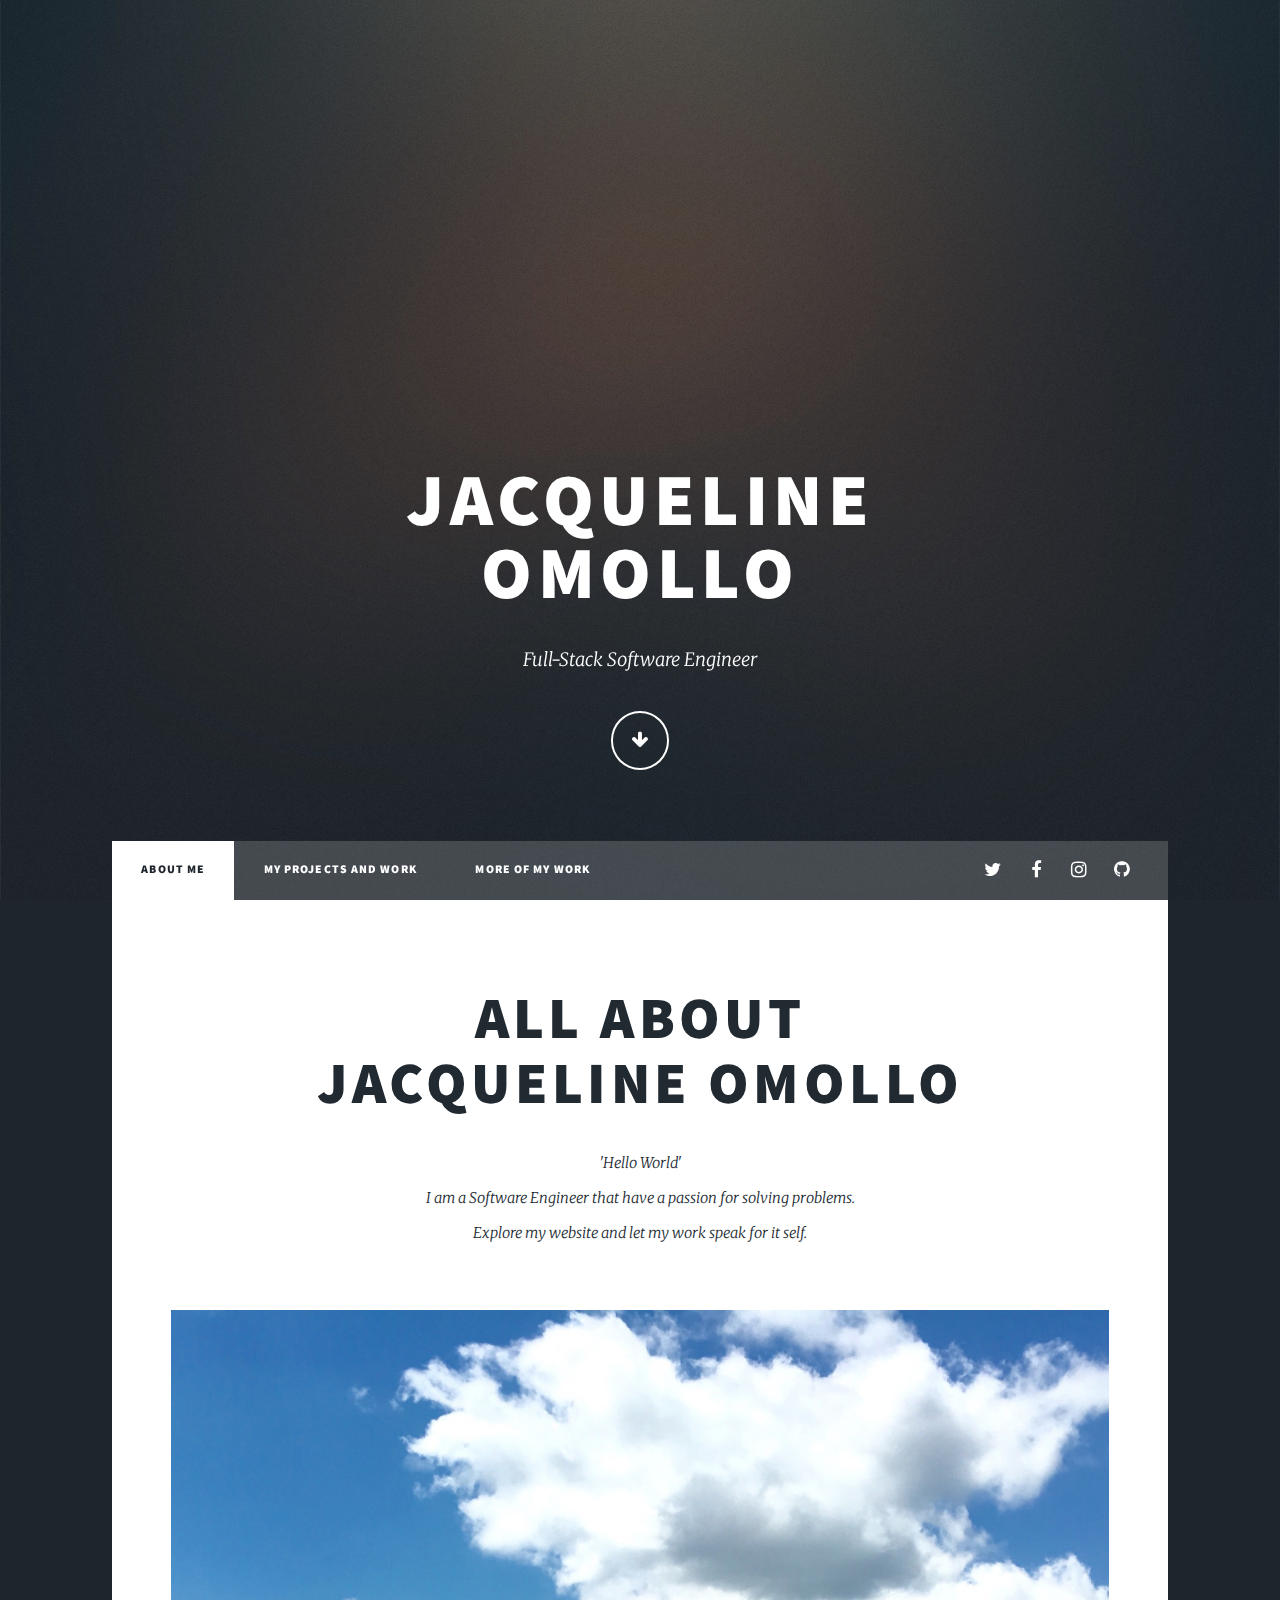
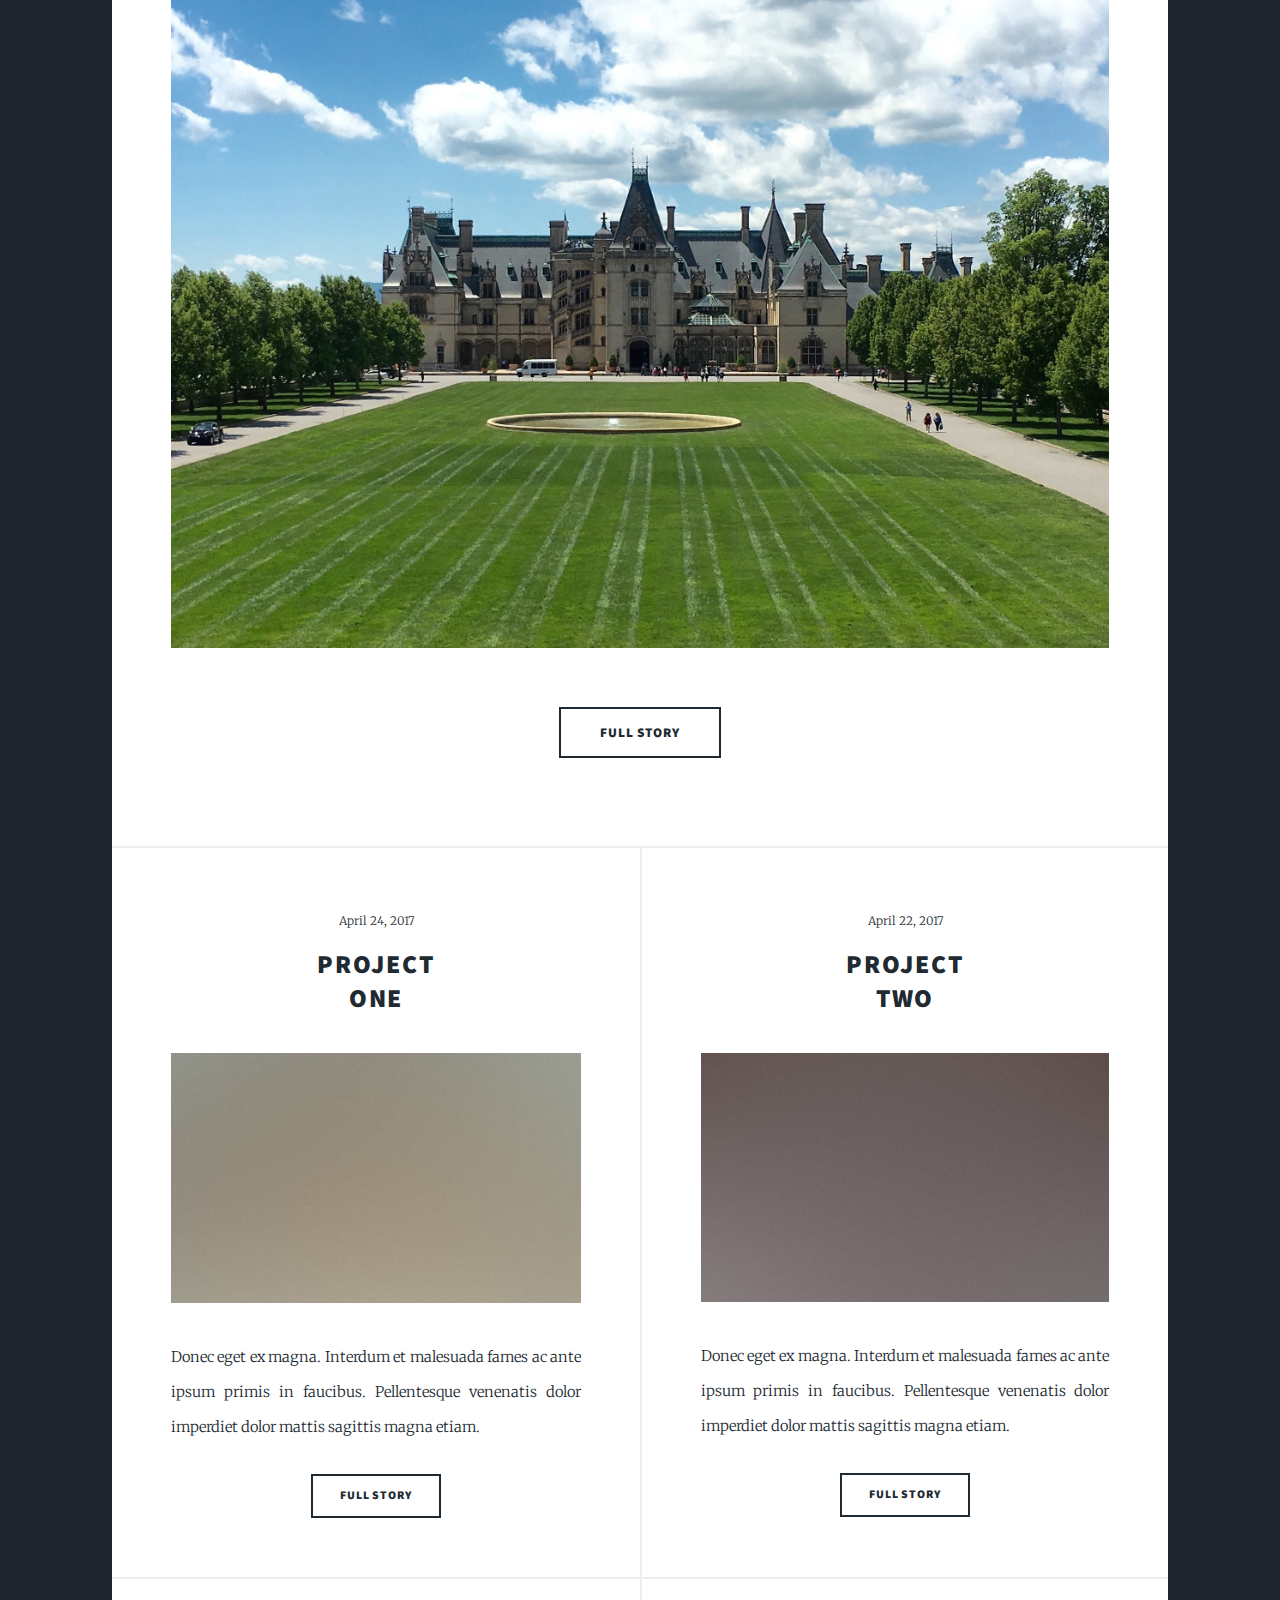
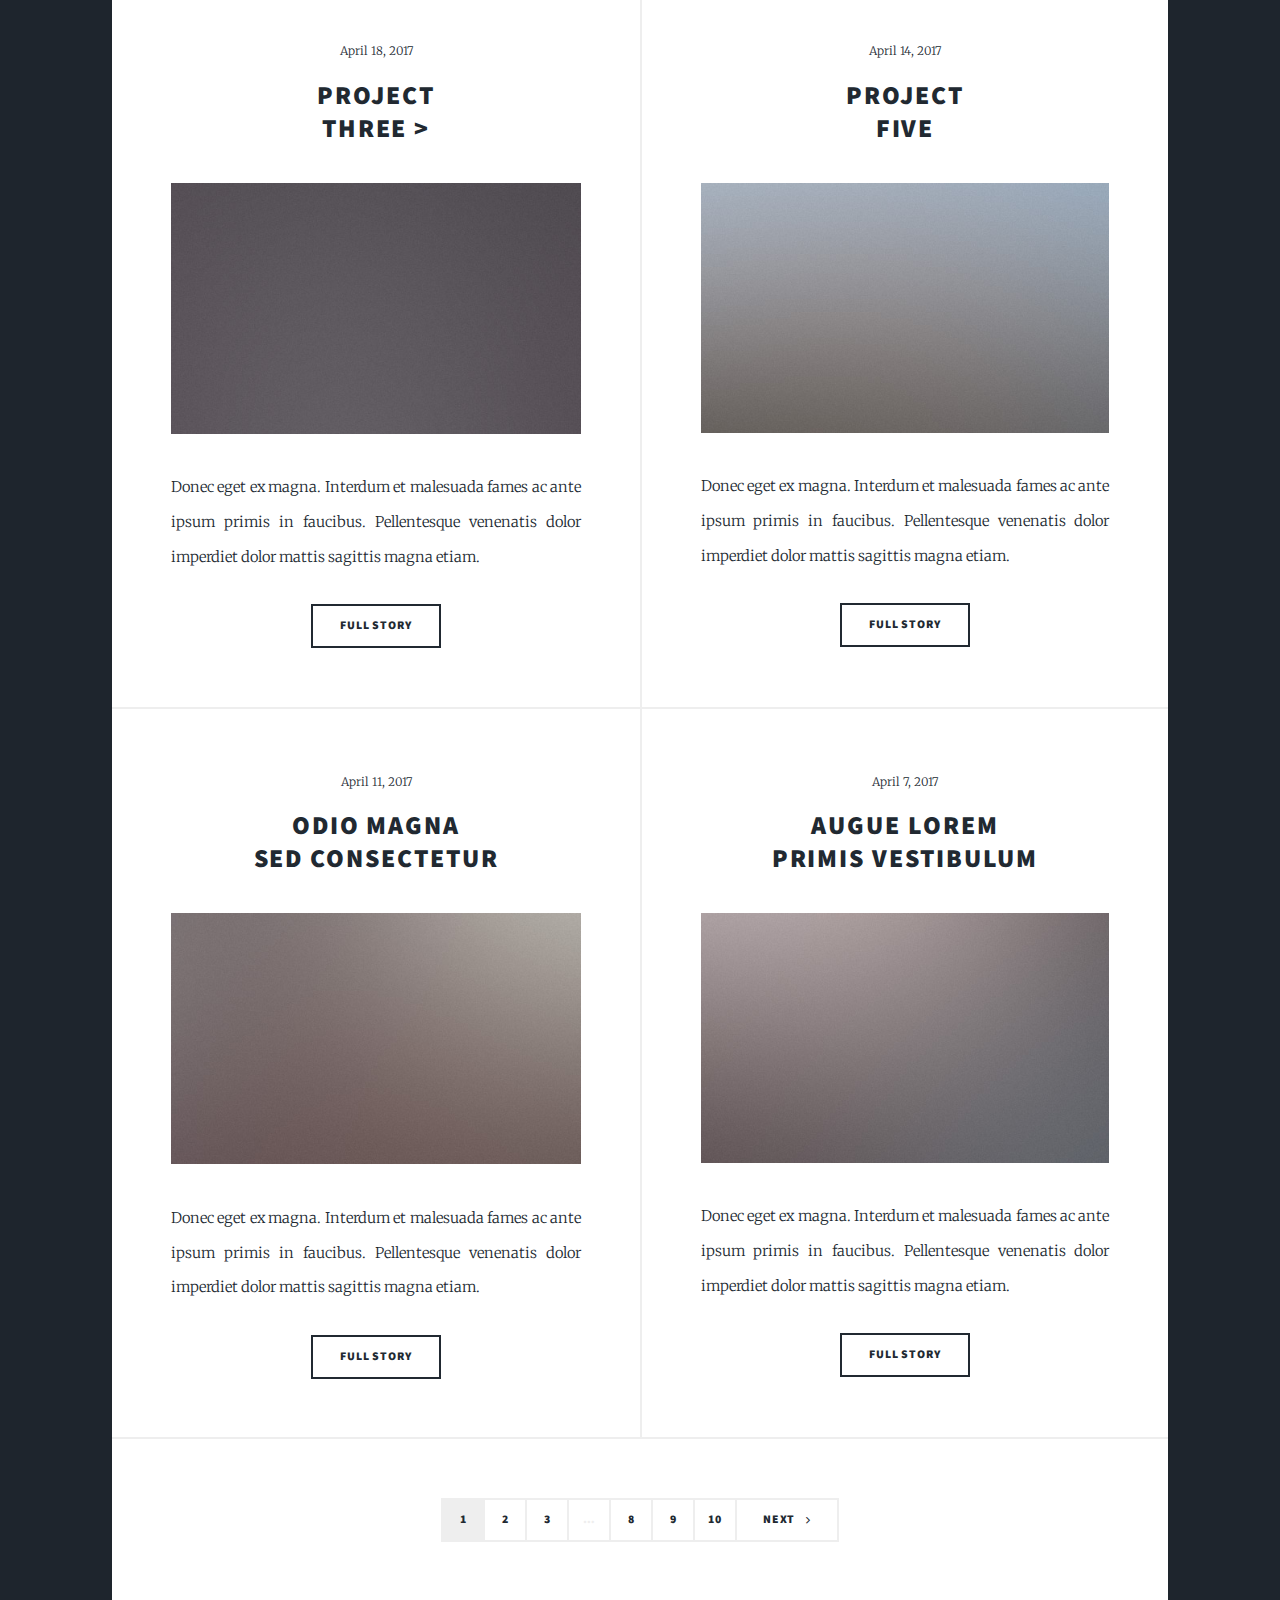
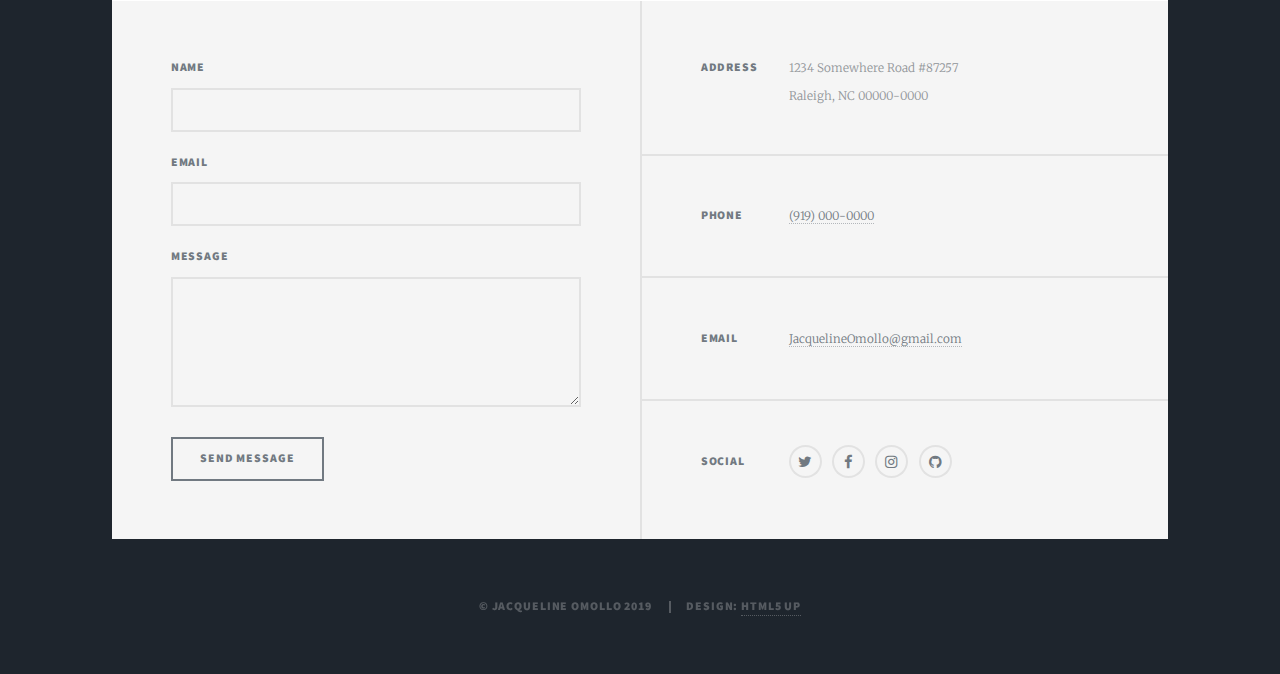
==== commit da65ca56: "Added items to home page" ====
--- a/index.html
+++ b/index.html
@@ -21,15 +21,11 @@
       <!-- Intro -->
       <div id="intro">
         <h1>
-          This is<br />
-          Massively
+          Jacqueline<br />
+          Omollo
         </h1>
         <p>
-          A free, fully responsive HTML5 + CSS3 site template designed by
-          <a href="https://twitter.com/ajlkn">@ajlkn</a> for
-          <a href="https://html5up.net">HTML5 UP</a><br />
-          and released for free under the
-          <a href="https://html5up.net/license">Creative Commons license</a>.
+          Full-Stack Software Engineer
         </p>
         <ul class="actions">
           <li>
@@ -42,15 +38,15 @@
 
       <!-- Header -->
       <header id="header">
-        <a href="index.html" class="logo">Massively</a>
+        <a href="index.html" class="logo">Explore</a>
       </header>
 
       <!-- Nav -->
       <nav id="nav">
         <ul class="links">
-          <li class="active"><a href="index.html">This is Massively</a></li>
-          <li><a href="generic.html">Generic Page</a></li>
-          <li><a href="elements.html">Elements Reference</a></li>
+          <li class="active"><a href="index.html">About Me</a></li>
+          <li><a href="generic.html">My Projects and Work</a></li>
+          <li><a href="elements.html">More of my work</a></li>
         </ul>
         <ul class="icons">
           <li>
@@ -81,22 +77,21 @@
         <!-- Featured Post -->
         <article class="post featured">
           <header class="major">
-            <span class="date">April 25, 2017</span>
             <h2>
               <a href="#"
-                >And this is a<br />
-                massive headline</a
+                >All About<br />
+                Jacqueline Omollo</a
               >
             </h2>
             <p>
-              Aenean ornare velit lacus varius enim ullamcorper proin aliquam<br />
-              facilisis ante sed etiam magna interdum congue. Lorem ipsum
-              dolor<br />
-              amet nullam sed etiam veroeros.
+              'Hello World'<br />
+              I am a Software Engineer that have a passion for solving problems.
+              <br />
+              Explore my website and let my work speak for it self.
             </p>
           </header>
           <a href="#" class="image main"
-            ><img src="images/pic01.jpg" alt=""
+            ><img src="images/biltmore-estate.jpg" alt=""
           /></a>
           <ul class="actions special">
             <li><a href="#" class="button large">Full Story</a></li>
@@ -110,8 +105,8 @@
               <span class="date">April 24, 2017</span>
               <h2>
                 <a href="#"
-                  >Sed magna<br />
-                  ipsum faucibus</a
+                  >Project<br />
+                  One</a
                 >
               </h2>
             </header>
@@ -132,8 +127,8 @@
               <span class="date">April 22, 2017</span>
               <h2>
                 <a href="#"
-                  >Primis eget<br />
-                  imperdiet lorem</a
+                  >Project<br />
+                  Two</a
                 >
               </h2>
             </header>
@@ -154,8 +149,9 @@
               <span class="date">April 18, 2017</span>
               <h2>
                 <a href="#"
-                  >Ante mattis<br />
-                  interdum dolor</a
+                  >Project<br />
+                  Three</a
+                >
                 >
               </h2>
             </header>
@@ -176,8 +172,8 @@
               <span class="date">April 14, 2017</span>
               <h2>
                 <a href="#"
-                  >Tempus sed<br />
-                  nulla imperdiet</a
+                  >Project<br />
+                  Five</a
                 >
               </h2>
             </header>
@@ -283,16 +279,16 @@
             <h3>Address</h3>
             <p>
               1234 Somewhere Road #87257<br />
-              Nashville, TN 00000-0000
+              Raleigh, NC 00000-0000
             </p>
           </section>
           <section>
             <h3>Phone</h3>
-            <p><a href="#">(000) 000-0000</a></p>
+            <p><a href="#">(919) 000-0000</a></p>
           </section>
           <section>
             <h3>Email</h3>
-            <p><a href="#">info@untitled.tld</a></p>
+            <p><a href="#">JacquelineOmollo@gmail.com</a></p>
           </section>
           <section>
             <h3>Social</h3>
@@ -325,7 +321,7 @@
       <!-- Copyright -->
       <div id="copyright">
         <ul>
-          <li>&copy; Untitled</li>
+          <li>&copy; Jacqueline Omollo 2019</li>
           <li>Design: <a href="https://html5up.net">HTML5 UP</a></li>
         </ul>
       </div>
--- a/assets/css/noscript.css
+++ b/assets/css/noscript.css
@@ -8,29 +8,31 @@
 
 /* Wrapper */
 
-	#wrapper {
-		background-color: #212931;
-		background-image: url("../../images/overlay.png"), linear-gradient(0deg, rgba(0, 0, 0, 0.1), rgba(0, 0, 0, 0.1)), url("../../images/bg.jpg");
-		background-size: auto,								auto,														100% auto;
-		background-position: center,								center,														top center;
-		background-repeat: repeat,								no-repeat,													no-repeat;
-		background-attachment: fixed,								fixed,														fixed;
-	}
+#wrapper {
+  background-color: #212931;
+  background-image: url("../../images/america-antique.jpg"),
+    linear-gradient(0deg, rgba(0, 0, 0, 0.1), rgba(0, 0, 0, 0.1)),
+    url("../../images/biltmore-estate.jpg");
+  background-size: auto, auto, 100% auto;
+  background-position: center, center, top center;
+  background-repeat: repeat, no-repeat, no-repeat;
+  background-attachment: fixed, fixed, fixed;
+}
 
-		#wrapper.fade-in:before {
-			display: none;
-		}
+#wrapper.fade-in:before {
+  display: none;
+}
 
 /* Intro */
 
-	body.is-preload #intro {
-		opacity: 1;
-	}
+body.is-preload #intro {
+  opacity: 1;
+}
 
-		body.is-preload #intro:not(.hidden) + #header + #nav {
-			-moz-transform: none;
-			-webkit-transform: none;
-			-ms-transform: none;
-			transform: none;
-			opacity: 1;
-		}+body.is-preload #intro:not(.hidden) + #header + #nav {
+  -moz-transform: none;
+  -webkit-transform: none;
+  -ms-transform: none;
+  transform: none;
+  opacity: 1;
+}
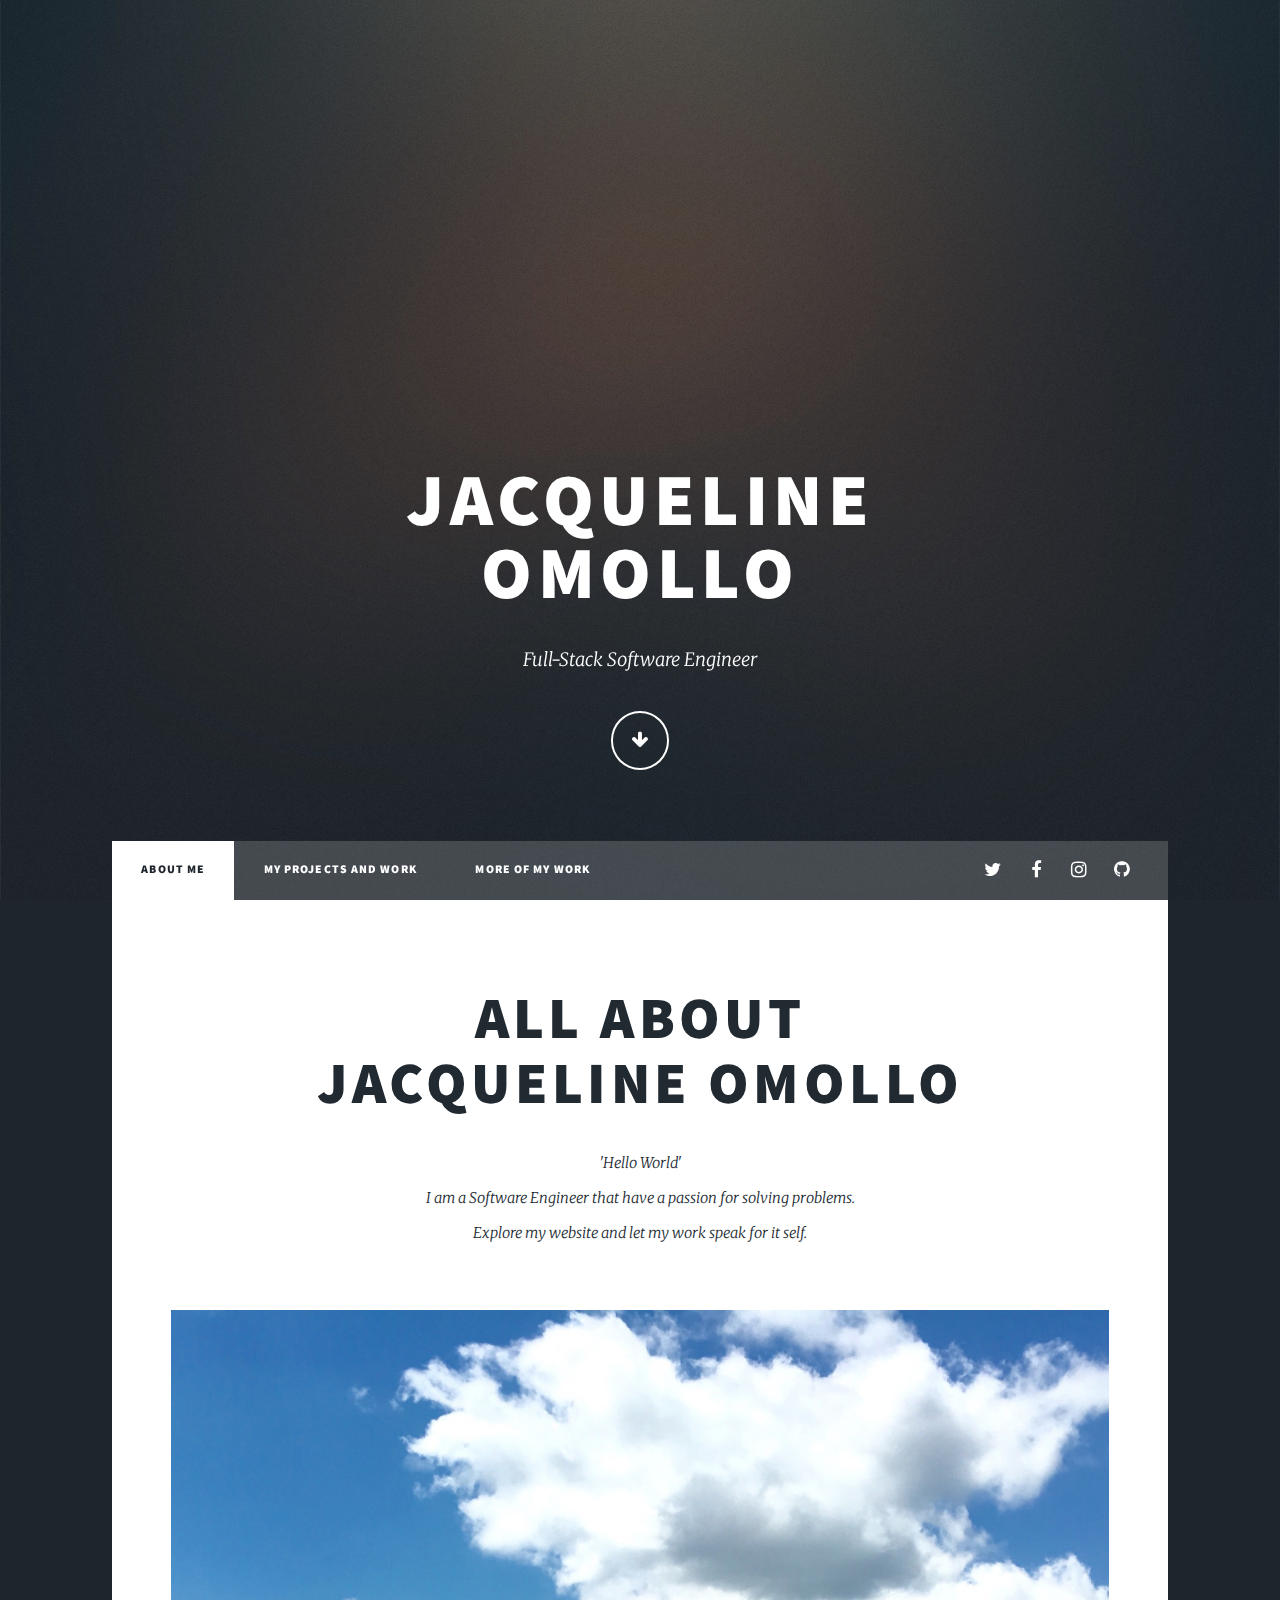
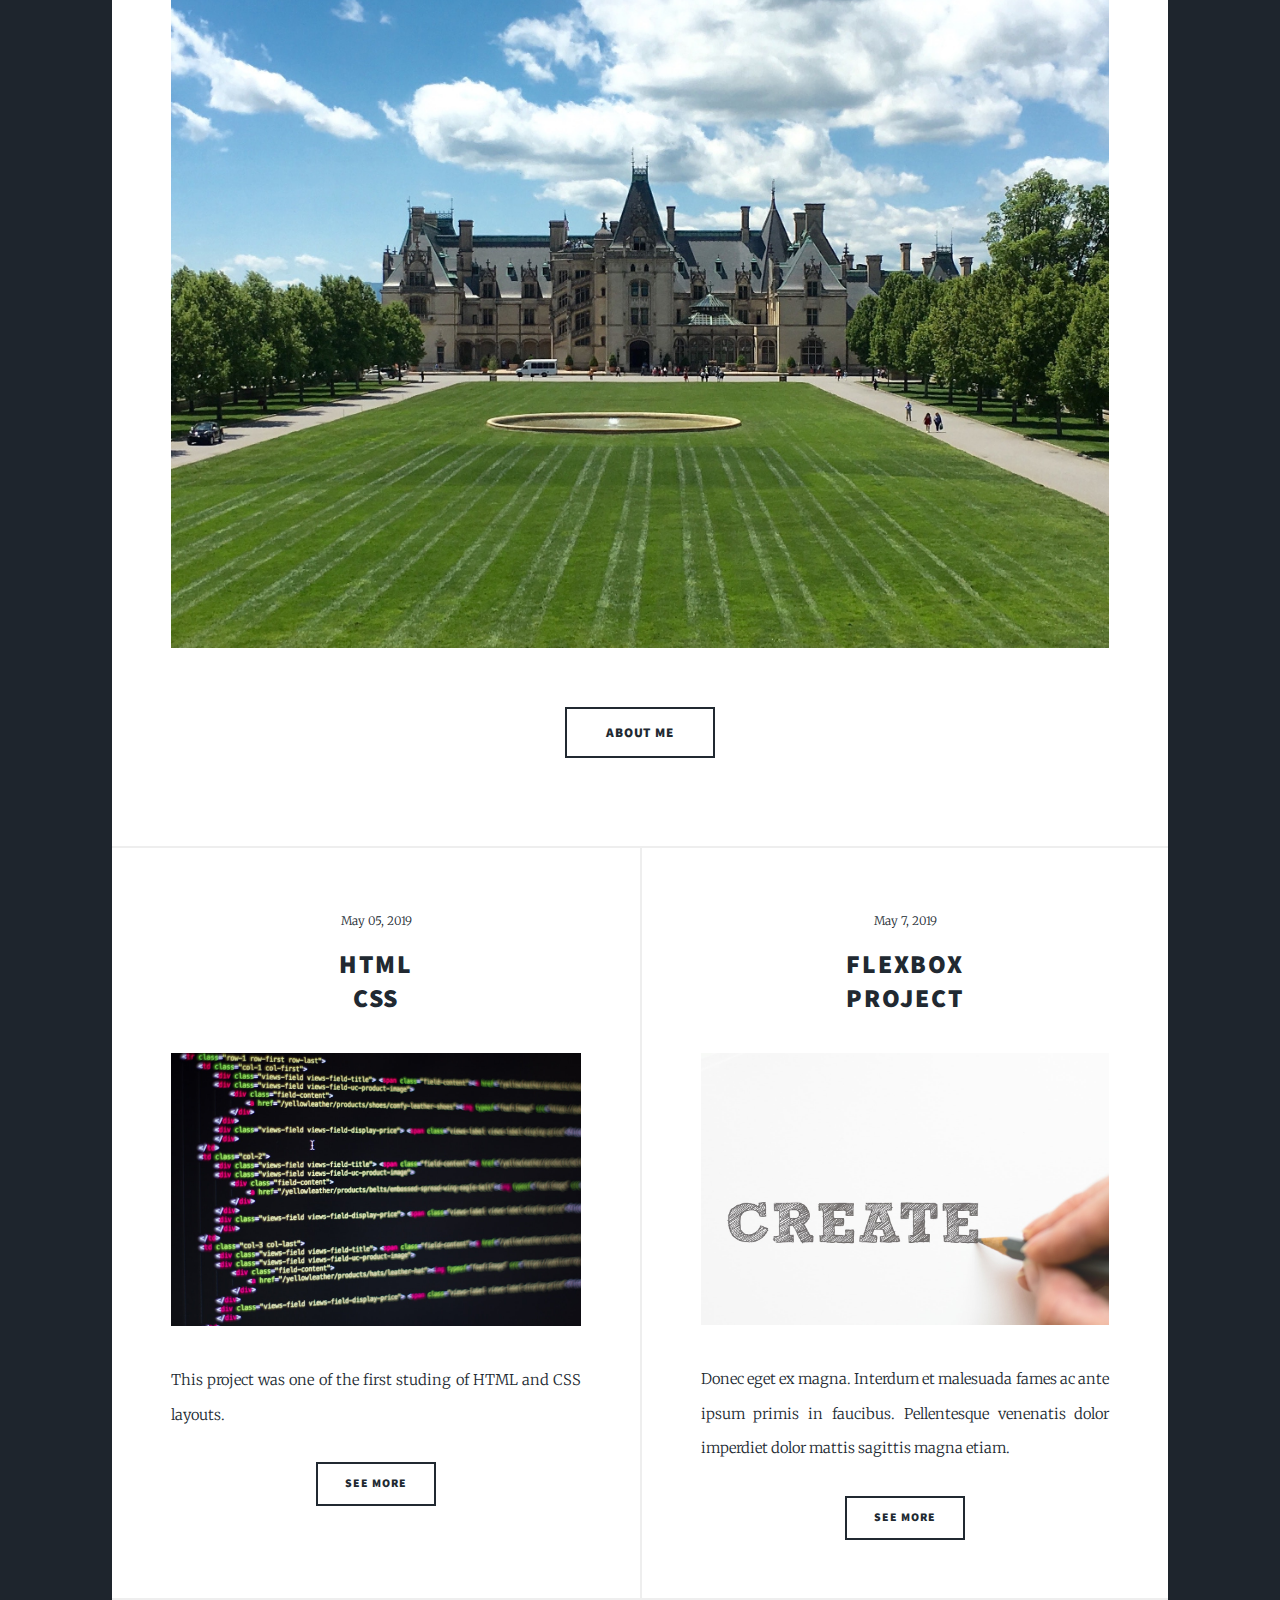
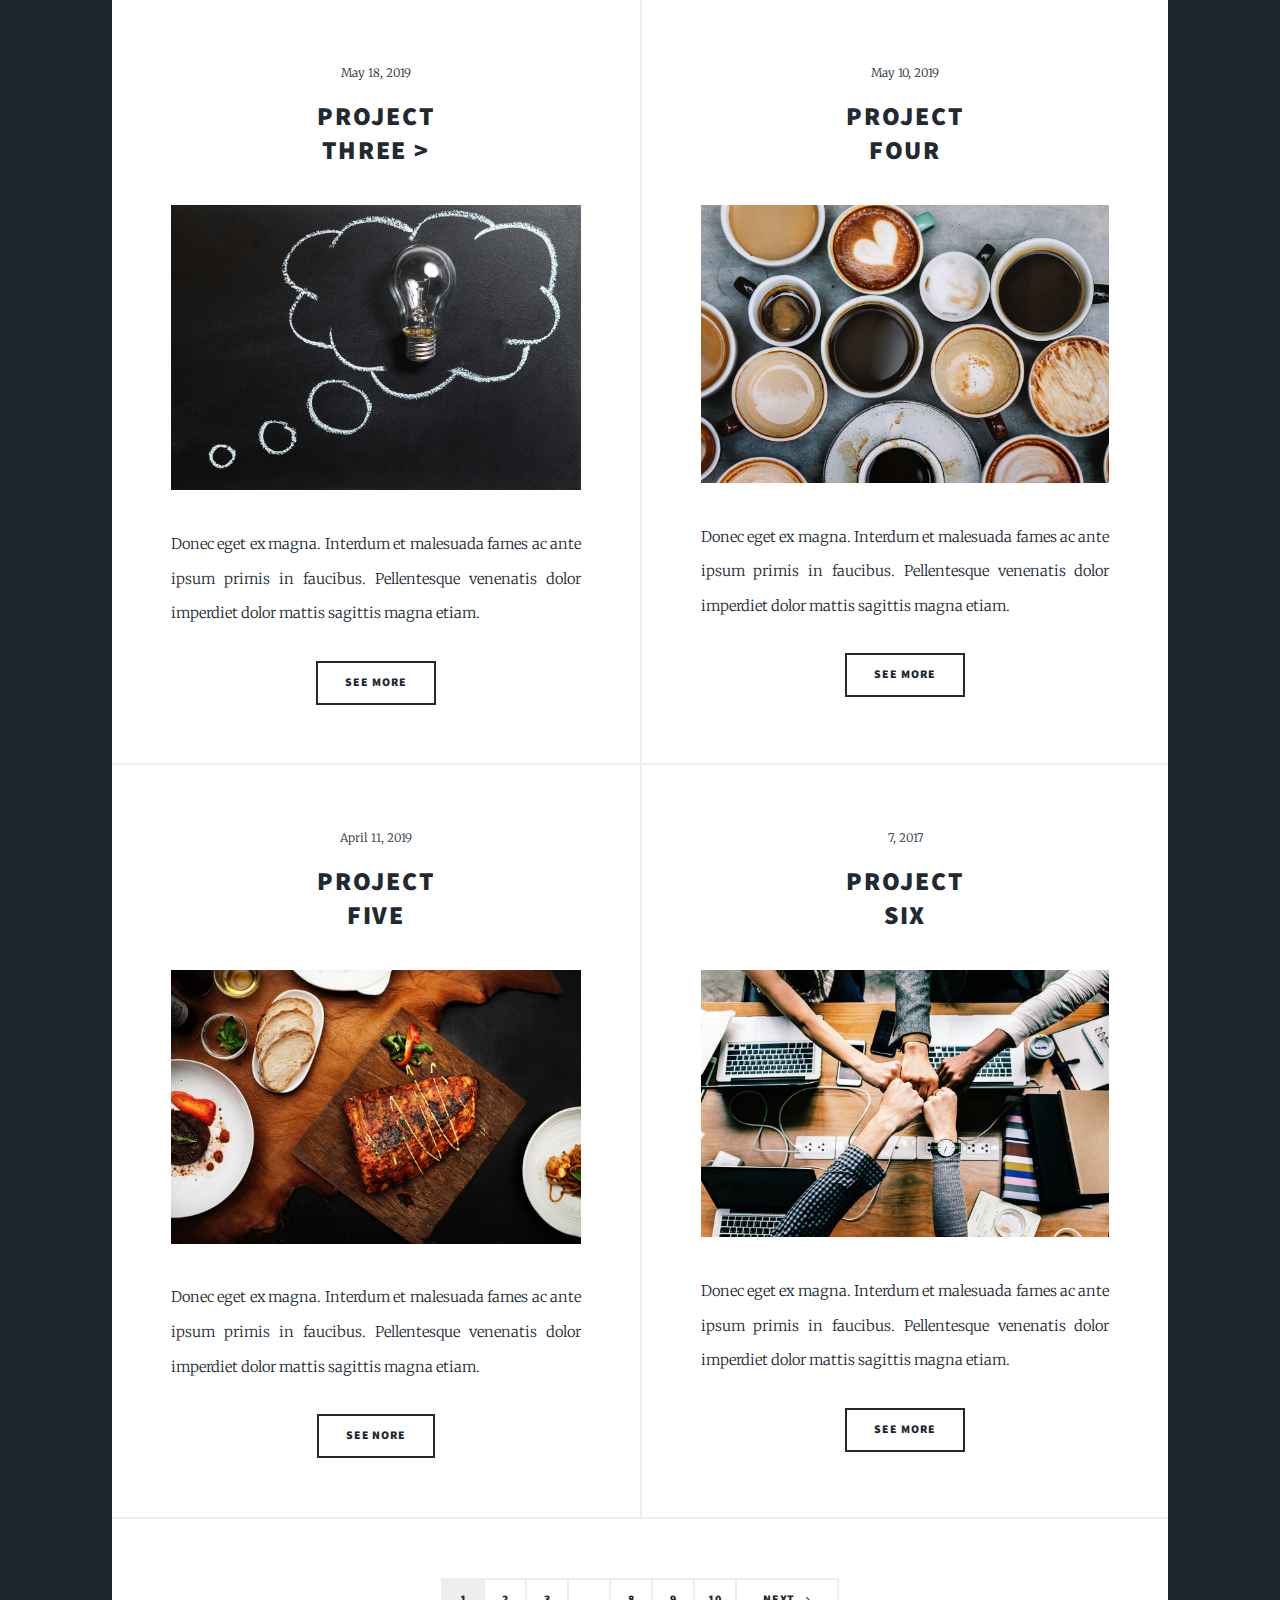
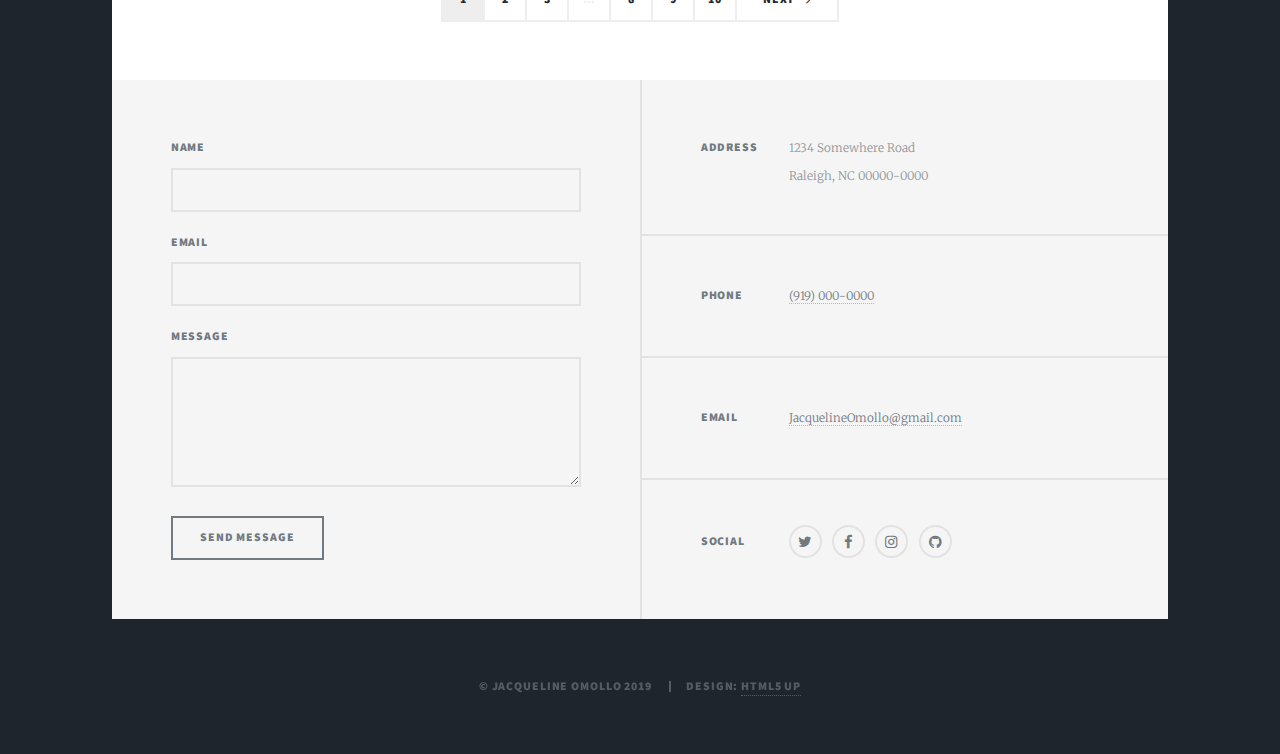
==== commit 05f75d62: "added links to github" ====
--- a/index.html
+++ b/index.html
@@ -65,7 +65,9 @@
             >
           </li>
           <li>
-            <a href="#" class="icon fa-github"
+            <a
+              href=" https://github.com/JacquelineOmollo"
+              class="icon fa-github"
               ><span class="label">GitHub</span></a
             >
           </li>
@@ -94,7 +96,7 @@
             ><img src="images/biltmore-estate.jpg" alt=""
           /></a>
           <ul class="actions special">
-            <li><a href="#" class="button large">Full Story</a></li>
+            <li><a href="#" class="button large">About Me</a></li>
           </ul>
         </article>
 
@@ -102,51 +104,59 @@
         <section class="posts">
           <article>
             <header>
-              <span class="date">April 24, 2017</span>
-              <h2>
-                <a href="#"
-                  >Project<br />
-                  One</a
-                >
-              </h2>
-            </header>
-            <a href="#" class="image fit"
-              ><img src="images/pic02.jpg" alt=""
-            /></a>
-            <p>
-              Donec eget ex magna. Interdum et malesuada fames ac ante ipsum
-              primis in faucibus. Pellentesque venenatis dolor imperdiet dolor
-              mattis sagittis magna etiam.
-            </p>
-            <ul class="actions special">
-              <li><a href="#" class="button">Full Story</a></li>
-            </ul>
-          </article>
-          <article>
-            <header>
-              <span class="date">April 22, 2017</span>
-              <h2>
-                <a href="#"
-                  >Project<br />
-                  Two</a
-                >
-              </h2>
-            </header>
-            <a href="#" class="image fit"
-              ><img src="images/pic03.jpg" alt=""
-            /></a>
-            <p>
-              Donec eget ex magna. Interdum et malesuada fames ac ante ipsum
-              primis in faucibus. Pellentesque venenatis dolor imperdiet dolor
-              mattis sagittis magna etiam.
-            </p>
-            <ul class="actions special">
-              <li><a href="#" class="button">Full Story</a></li>
-            </ul>
-          </article>
-          <article>
-            <header>
-              <span class="date">April 18, 2017</span>
+              <span class="date">May 05, 2019</span>
+              <h2>
+                <a href="https://github.com/JacquelineOmollo/User-Interface.git"
+                  >HTMl<br />
+                  CSS</a
+                >
+              </h2>
+            </header>
+            <a href="" class="image fit"><img src="images/code.jpg" alt=""/></a>
+            <p>
+              This project was one of the first studing of HTML and CSS layouts.
+            </p>
+            <ul class="actions special">
+              <li>
+                <a
+                  href="https://github.com/JacquelineOmollo/User-Interface.git"
+                  class="button"
+                  >See More</a
+                >
+              </li>
+            </ul>
+          </article>
+          <article>
+            <header>
+              <span class="date">May 7, 2019</span>
+              <h2>
+                <a href="https://github.com/JacquelineOmollo/UI-III-Flexbox.git"
+                  >Flexbox<br />
+                  Project</a
+                >
+              </h2>
+            </header>
+            <a href="" class="image fit"
+              ><img src="images/create.jpg" alt=""
+            /></a>
+            <p>
+              Donec eget ex magna. Interdum et malesuada fames ac ante ipsum
+              primis in faucibus. Pellentesque venenatis dolor imperdiet dolor
+              mattis sagittis magna etiam.
+            </p>
+            <ul class="actions special">
+              <li>
+                <a
+                  href="https://github.com/JacquelineOmollo/UI-III-Flexbox.git"
+                  class="button"
+                  >See More</a
+                >
+              </li>
+            </ul>
+          </article>
+          <article>
+            <header>
+              <span class="date">May 18, 2019</span>
               <h2>
                 <a href="#"
                   >Project<br />
@@ -156,81 +166,83 @@
               </h2>
             </header>
             <a href="#" class="image fit"
-              ><img src="images/pic04.jpg" alt=""
-            /></a>
-            <p>
-              Donec eget ex magna. Interdum et malesuada fames ac ante ipsum
-              primis in faucibus. Pellentesque venenatis dolor imperdiet dolor
-              mattis sagittis magna etiam.
-            </p>
-            <ul class="actions special">
-              <li><a href="#" class="button">Full Story</a></li>
-            </ul>
-          </article>
-          <article>
-            <header>
-              <span class="date">April 14, 2017</span>
+              ><img src="images/blackboard-idea.jpg" alt=""
+            /></a>
+            <p>
+              Donec eget ex magna. Interdum et malesuada fames ac ante ipsum
+              primis in faucibus. Pellentesque venenatis dolor imperdiet dolor
+              mattis sagittis magna etiam.
+            </p>
+            <ul class="actions special">
+              <li><a href="#" class="button">See More</a></li>
+            </ul>
+          </article>
+          <article>
+            <header>
+              <span class="date">May 10, 2019</span>
               <h2>
                 <a href="#"
                   >Project<br />
-                  Five</a
+                  Four</a
                 >
               </h2>
             </header>
             <a href="#" class="image fit"
-              ><img src="images/pic05.jpg" alt=""
-            /></a>
-            <p>
-              Donec eget ex magna. Interdum et malesuada fames ac ante ipsum
-              primis in faucibus. Pellentesque venenatis dolor imperdiet dolor
-              mattis sagittis magna etiam.
-            </p>
-            <ul class="actions special">
-              <li><a href="#" class="button">Full Story</a></li>
-            </ul>
-          </article>
-          <article>
-            <header>
-              <span class="date">April 11, 2017</span>
+              ><img src="images/aroma.jpg" alt=""
+            /></a>
+            <p>
+              Donec eget ex magna. Interdum et malesuada fames ac ante ipsum
+              primis in faucibus. Pellentesque venenatis dolor imperdiet dolor
+              mattis sagittis magna etiam.
+            </p>
+            <ul class="actions special">
+              <li><a href="#" class="button">See More</a></li>
+            </ul>
+          </article>
+          <article>
+            <header>
+              <span class="date">April 11, 2019</span>
               <h2>
                 <a href="#"
-                  >Odio magna<br />
-                  sed consectetur</a
-                >
+                  >Project<br />
+                  Five
+                </a>
               </h2>
             </header>
             <a href="#" class="image fit"
-              ><img src="images/pic06.jpg" alt=""
-            /></a>
-            <p>
-              Donec eget ex magna. Interdum et malesuada fames ac ante ipsum
-              primis in faucibus. Pellentesque venenatis dolor imperdiet dolor
-              mattis sagittis magna etiam.
-            </p>
-            <ul class="actions special">
-              <li><a href="#" class="button">Full Story</a></li>
-            </ul>
-          </article>
-          <article>
-            <header>
-              <span class="date">April 7, 2017</span>
+              ><img src="images/food.jpg" alt=""
+            /></a>
+            <p>
+              Donec eget ex magna. Interdum et malesuada fames ac ante ipsum
+              primis in faucibus. Pellentesque venenatis dolor imperdiet dolor
+              mattis sagittis magna etiam.
+            </p>
+            <ul class="actions special">
+              <li><a href="#" class="button">See Nore</a></li>
+            </ul>
+          </article>
+          <article>
+            <header>
+              <span class="date"> 7, 2017</span>
               <h2>
                 <a href="#"
-                  >Augue lorem<br />
-                  primis vestibulum</a
+                  >Project<br />
+                  Six</a
                 >
               </h2>
             </header>
             <a href="#" class="image fit"
-              ><img src="images/pic07.jpg" alt=""
-            /></a>
-            <p>
-              Donec eget ex magna. Interdum et malesuada fames ac ante ipsum
-              primis in faucibus. Pellentesque venenatis dolor imperdiet dolor
-              mattis sagittis magna etiam.
-            </p>
-            <ul class="actions special">
-              <li><a href="#" class="button">Full Story</a></li>
+              ><img
+                src="images/bump-collaboration-colleagues-1068523.jpg"
+                alt=""
+            /></a>
+            <p>
+              Donec eget ex magna. Interdum et malesuada fames ac ante ipsum
+              primis in faucibus. Pellentesque venenatis dolor imperdiet dolor
+              mattis sagittis magna etiam.
+            </p>
+            <ul class="actions special">
+              <li><a href="#" class="button">see More</a></li>
             </ul>
           </article>
         </section>
@@ -278,7 +290,7 @@
           <section class="alt">
             <h3>Address</h3>
             <p>
-              1234 Somewhere Road #87257<br />
+              1234 Somewhere Road <br />
               Raleigh, NC 00000-0000
             </p>
           </section>
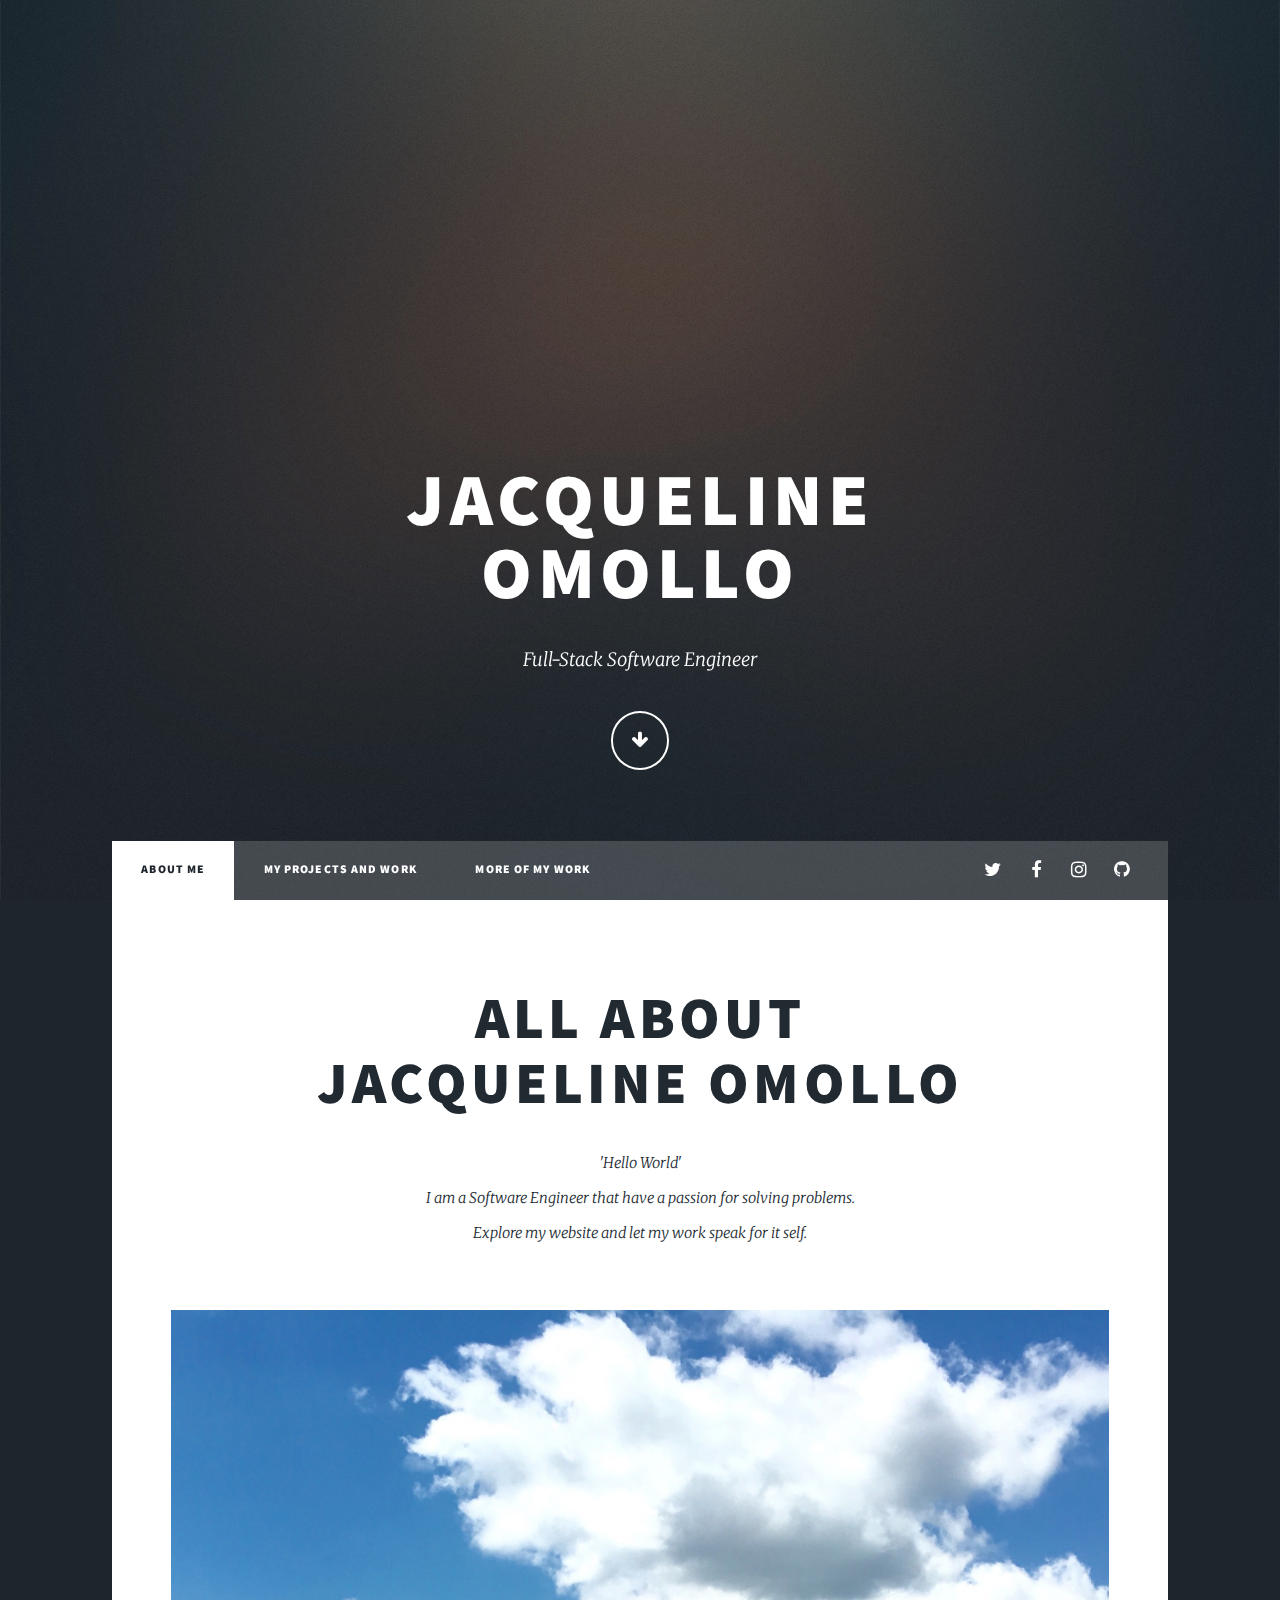
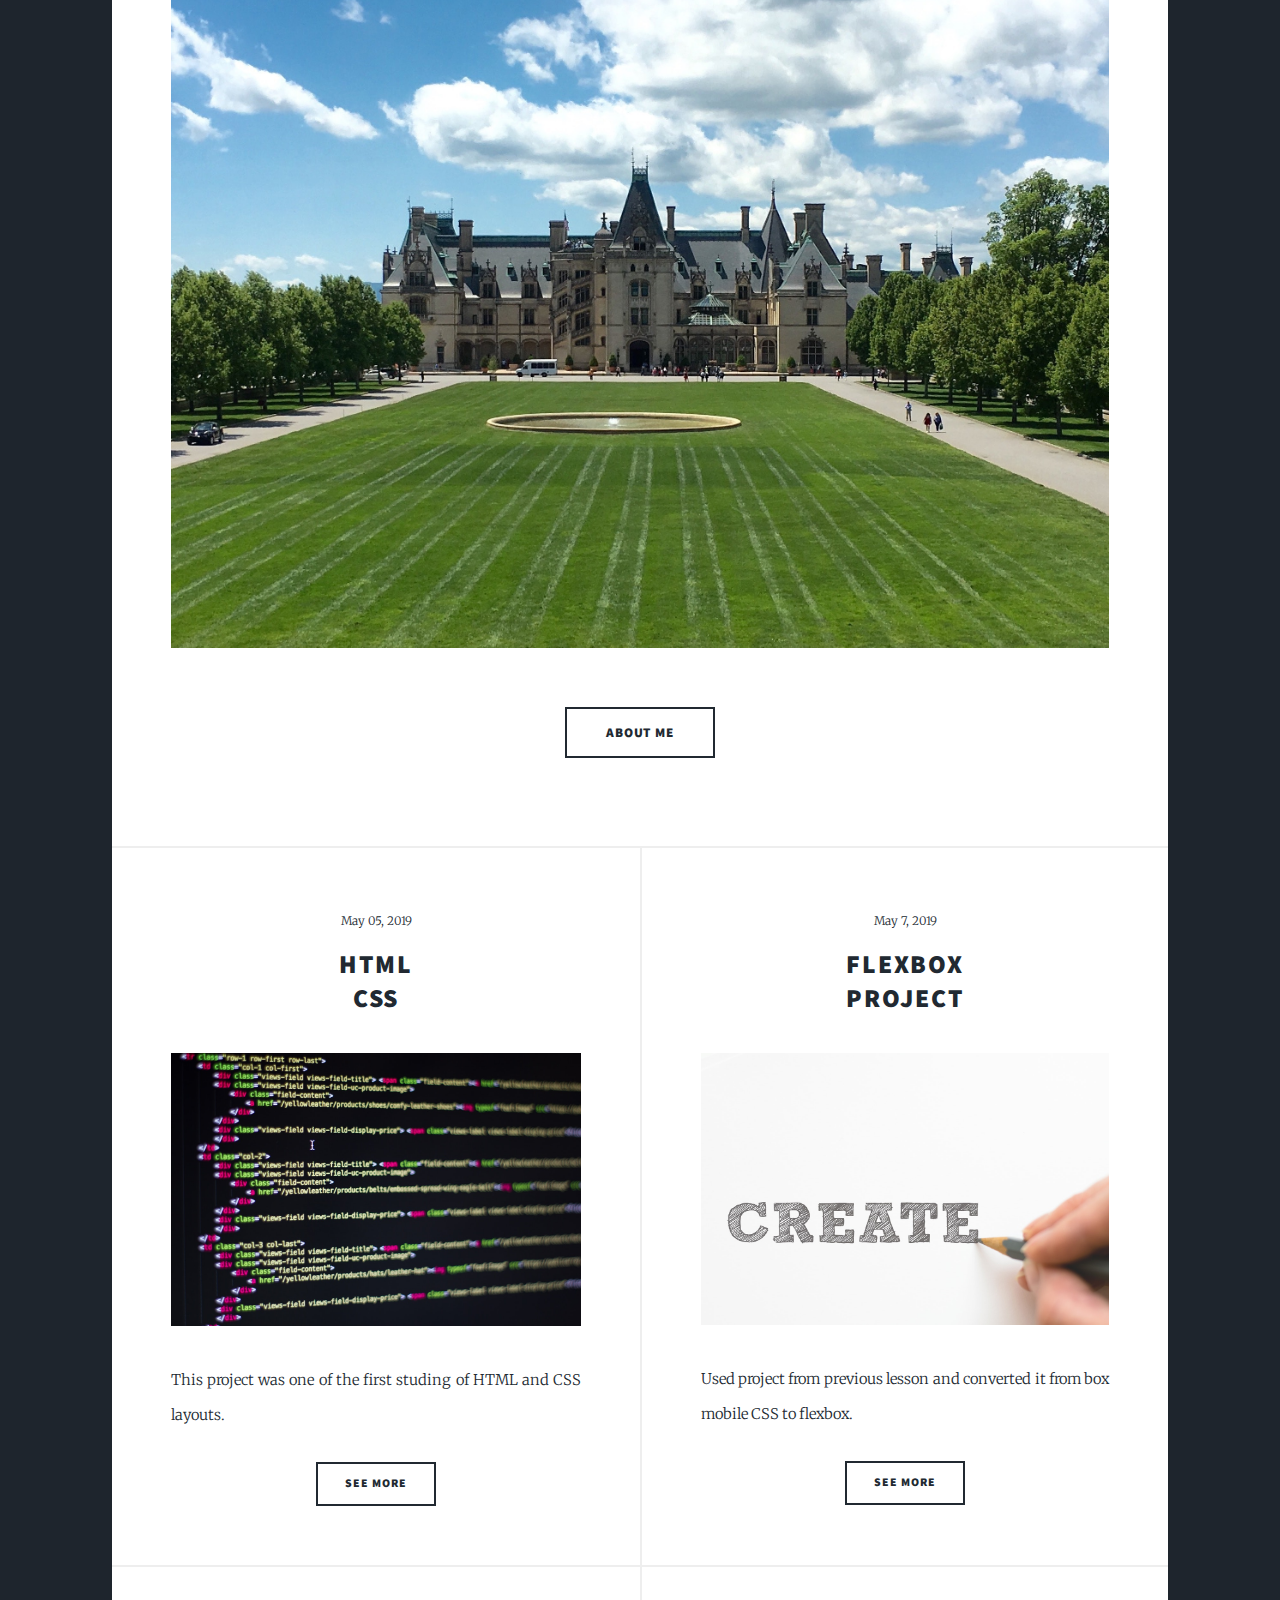
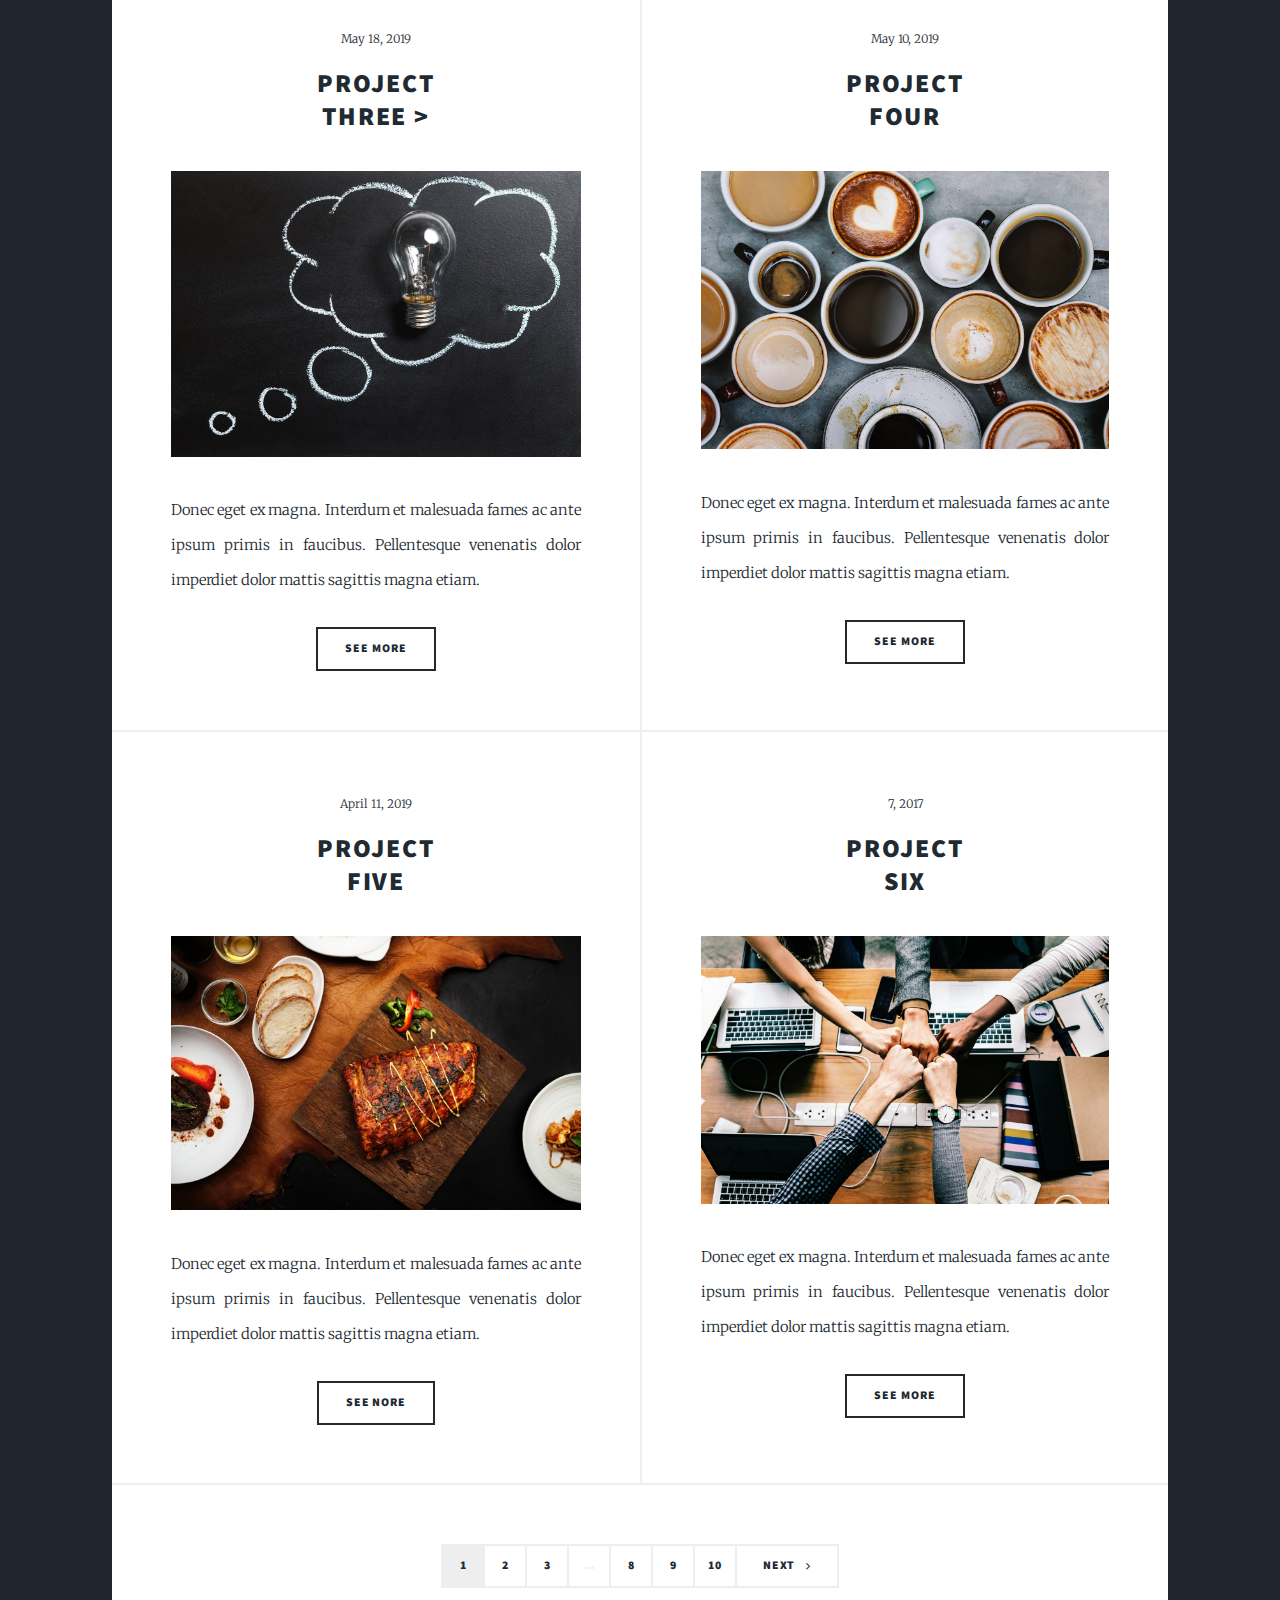
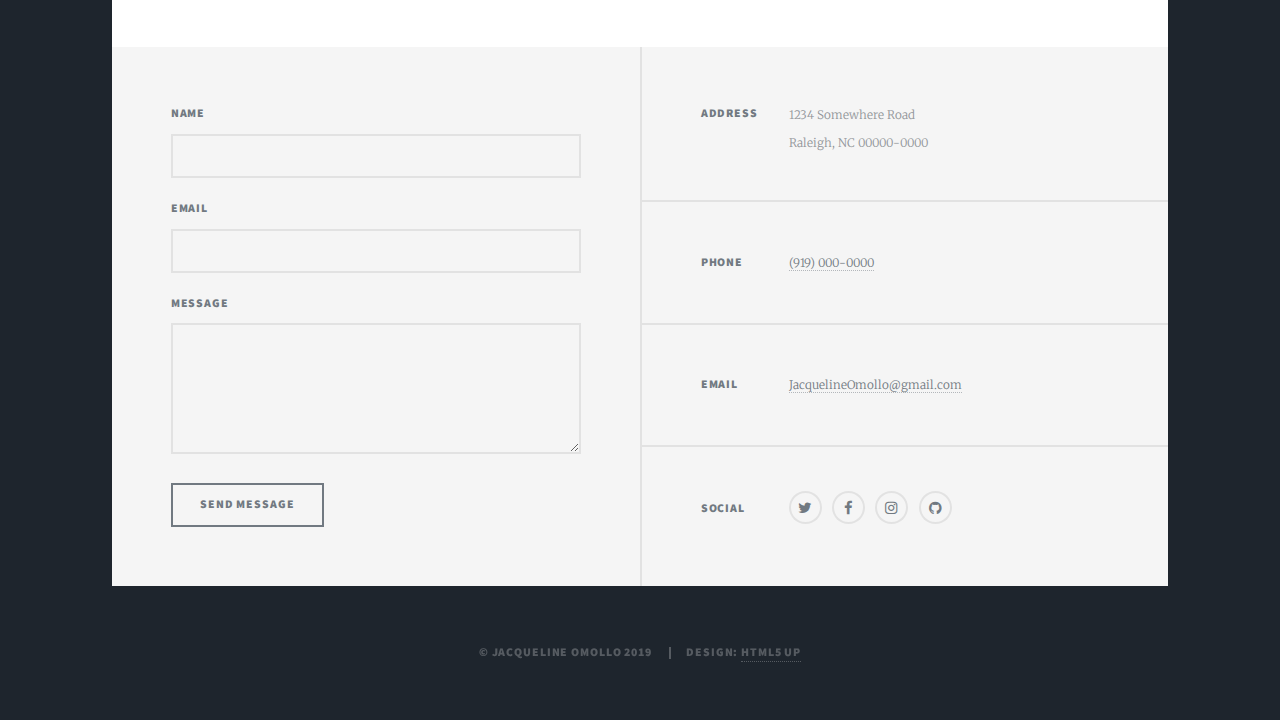
==== commit a5ccd116: "made changes to home page" ====
--- a/index.html
+++ b/index.html
@@ -140,9 +140,8 @@
               ><img src="images/create.jpg" alt=""
             /></a>
             <p>
-              Donec eget ex magna. Interdum et malesuada fames ac ante ipsum
-              primis in faucibus. Pellentesque venenatis dolor imperdiet dolor
-              mattis sagittis magna etiam.
+              Used project from previous lesson and converted it from box mobile
+              CSS to flexbox.
             </p>
             <ul class="actions special">
               <li>
